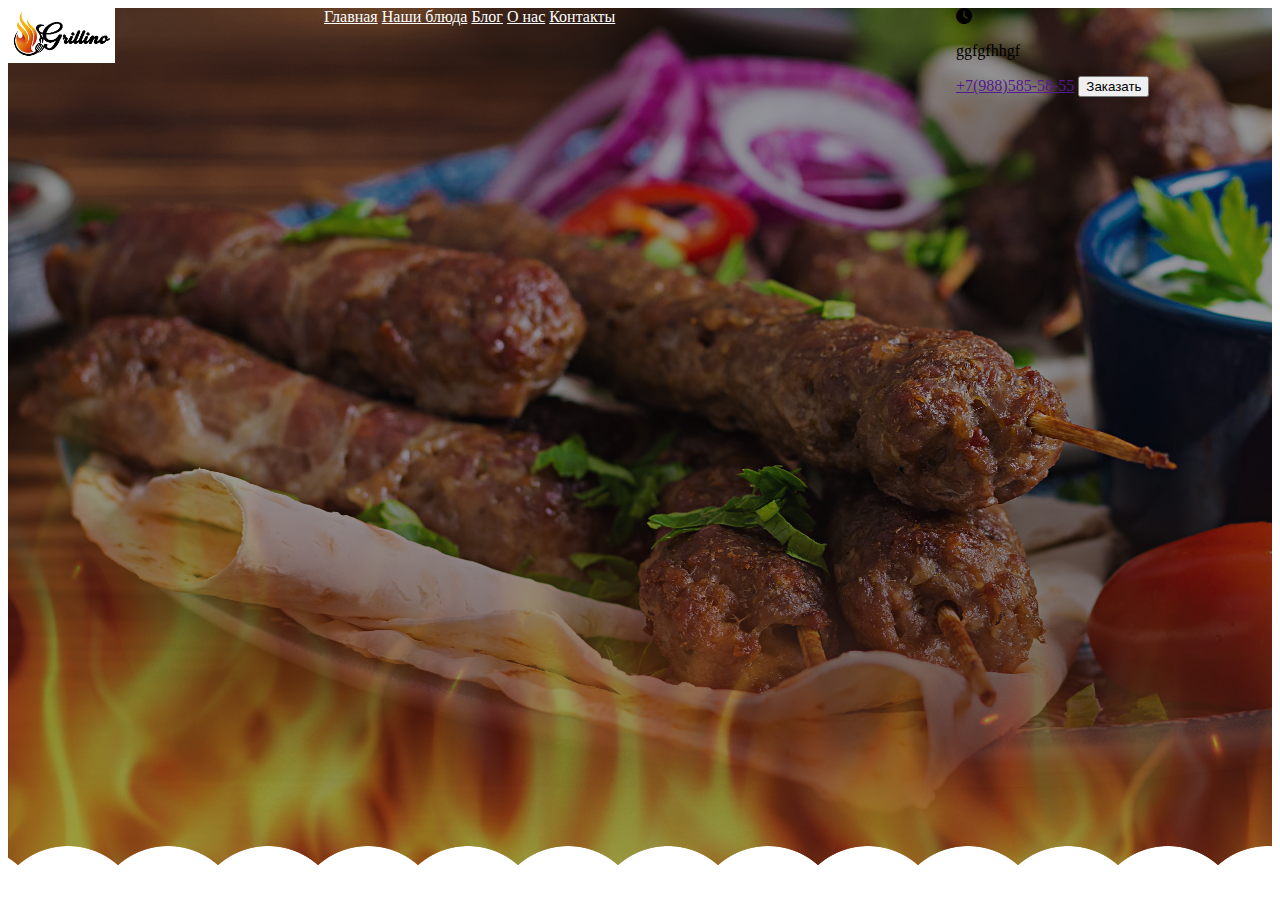
==== index.html @ a1b2a33f "nav menu, get bootstrap" ====
<!DOCTYPE html>
<html lang="ru">
<head>
    <meta charset="UTF-8">
    <meta name="viewport" content="width=device-width, initial-scale=1.0">
    <title>Главная страница сайта</title>
    <link href="bootstrap/css/bootstrap-grid.min.css" rel="stylesheet">
    <link rel="stylesheet" href="css/main.css">
    <link rel="stylesheet" href="fontawesome/css/fontawesome.min.css">
    <link rel="stylesheet" href="fontawesome/css/brands.css">
    <link rel="stylesheet" href="fontawesome/css/solid.css">
</head>
<body>
    <section class="big-banner">
        <div class="col-3 logo">
            <img src="img/logo.png" alt="Логотип">
        </div>
        <nav class="col-6 main-navigation">
            <a class="link-main-page" href="">Главная</a>
            <a href="">Наши блюда</a>
            <a href="">Блог</a>
            <a href="">О нас</a>
            <a href="">Контакты</a>
        </nav>
        <div class="col-3">
            <i class="fa-regular fa-clock"></i>
            <p>ggfgfhhgf</p>
            <a href="">+7(988)585-58-55</a>
            <button>Заказать</button>
        </div>
    </section>
</body>
</html>
---- css/main.css ----
.logo img{
    max-height: 55px;
}
.big-banner{
    min-height: 858px;
    display: flex;
    background-image: url('../img/big-banner-1.png');
}
.main-navigation a{
    color: #fff;
}
---- fontawesome/css/brands.css ----
/*!
 * Font Awesome Free 6.6.0 by @fontawesome - https://fontawesome.com
 * License - https://fontawesome.com/license/free (Icons: CC BY 4.0, Fonts: SIL OFL 1.1, Code: MIT License)
 * Copyright 2024 Fonticons, Inc.
 */
:root, :host {
  --fa-style-family-brands: 'Font Awesome 6 Brands';
  --fa-font-brands: normal 400 1em/1 'Font Awesome 6 Brands'; }

@font-face {
  font-family: 'Font Awesome 6 Brands';
  font-style: normal;
  font-weight: 400;
  font-display: block;
  src: url("../webfonts/fa-brands-400.woff2") format("woff2"), url("../webfonts/fa-brands-400.ttf") format("truetype"); }

.fab,
.fa-brands {
  font-weight: 400; }

.fa-monero:before {
  content: "\f3d0"; }

.fa-hooli:before {
  content: "\f427"; }

.fa-yelp:before {
  content: "\f1e9"; }

.fa-cc-visa:before {
  content: "\f1f0"; }

.fa-lastfm:before {
  content: "\f202"; }

.fa-shopware:before {
  content: "\f5b5"; }

.fa-creative-commons-nc:before {
  content: "\f4e8"; }

.fa-aws:before {
  content: "\f375"; }

.fa-redhat:before {
  content: "\f7bc"; }

.fa-yoast:before {
  content: "\f2b1"; }

.fa-cloudflare:before {
  content: "\e07d"; }

.fa-ups:before {
  content: "\f7e0"; }

.fa-pixiv:before {
  content: "\e640"; }

.fa-wpexplorer:before {
  content: "\f2de"; }

.fa-dyalog:before {
  content: "\f399"; }

.fa-bity:before {
  content: "\f37a"; }

.fa-stackpath:before {
  content: "\f842"; }

.fa-buysellads:before {
  content: "\f20d"; }

.fa-first-order:before {
  content: "\f2b0"; }

.fa-modx:before {
  content: "\f285"; }

.fa-guilded:before {
  content: "\e07e"; }

.fa-vnv:before {
  content: "\f40b"; }

.fa-square-js:before {
  content: "\f3b9"; }

.fa-js-square:before {
  content: "\f3b9"; }

.fa-microsoft:before {
  content: "\f3ca"; }

.fa-qq:before {
  content: "\f1d6"; }

.fa-orcid:before {
  content: "\f8d2"; }

.fa-java:before {
  content: "\f4e4"; }

.fa-invision:before {
  content: "\f7b0"; }

.fa-creative-commons-pd-alt:before {
  content: "\f4ed"; }

.fa-centercode:before {
  content: "\f380"; }

.fa-glide-g:before {
  content: "\f2a6"; }

.fa-drupal:before {
  content: "\f1a9"; }

.fa-jxl:before {
  content: "\e67b"; }

.fa-dart-lang:before {
  content: "\e693"; }

.fa-hire-a-helper:before {
  content: "\f3b0"; }

.fa-creative-commons-by:before {
  content: "\f4e7"; }

.fa-unity:before {
  content: "\e049"; }

.fa-whmcs:before {
  content: "\f40d"; }

.fa-rocketchat:before {
  content: "\f3e8"; }

.fa-vk:before {
  content: "\f189"; }

.fa-untappd:before {
  content: "\f405"; }

.fa-mailchimp:before {
  content: "\f59e"; }

.fa-css3-alt:before {
  content: "\f38b"; }

.fa-square-reddit:before {
  content: "\f1a2"; }

.fa-reddit-square:before {
  content: "\f1a2"; }

.fa-vimeo-v:before {
  content: "\f27d"; }

.fa-contao:before {
  content: "\f26d"; }

.fa-square-font-awesome:before {
  content: "\e5ad"; }

.fa-deskpro:before {
  content: "\f38f"; }

.fa-brave:before {
  content: "\e63c"; }

.fa-sistrix:before {
  content: "\f3ee"; }

.fa-square-instagram:before {
  content: "\e055"; }

.fa-instagram-square:before {
  content: "\e055"; }

.fa-battle-net:before {
  content: "\f835"; }

.fa-the-red-yeti:before {
  content: "\f69d"; }

.fa-square-hacker-news:before {
  content: "\f3af"; }

.fa-hacker-news-square:before {
  content: "\f3af"; }

.fa-edge:before {
  content: "\f282"; }

.fa-threads:before {
  content: "\e618"; }

.fa-napster:before {
  content: "\f3d2"; }

.fa-square-snapchat:before {
  content: "\f2ad"; }

.fa-snapchat-square:before {
  content: "\f2ad"; }

.fa-google-plus-g:before {
  content: "\f0d5"; }

.fa-artstation:before {
  content: "\f77a"; }

.fa-markdown:before {
  content: "\f60f"; }

.fa-sourcetree:before {
  content: "\f7d3"; }

.fa-google-plus:before {
  content: "\f2b3"; }

.fa-diaspora:before {
  content: "\f791"; }

.fa-foursquare:before {
  content: "\f180"; }

.fa-stack-overflow:before {
  content: "\f16c"; }

.fa-github-alt:before {
  content: "\f113"; }

.fa-phoenix-squadron:before {
  content: "\f511"; }

.fa-pagelines:before {
  content: "\f18c"; }

.fa-algolia:before {
  content: "\f36c"; }

.fa-red-river:before {
  content: "\f3e3"; }

.fa-creative-commons-sa:before {
  content: "\f4ef"; }

.fa-safari:before {
  content: "\f267"; }

.fa-google:before {
  content: "\f1a0"; }

.fa-square-font-awesome-stroke:before {
  content: "\f35c"; }

.fa-font-awesome-alt:before {
  content: "\f35c"; }

.fa-atlassian:before {
  content: "\f77b"; }

.fa-linkedin-in:before {
  content: "\f0e1"; }

.fa-digital-ocean:before {
  content: "\f391"; }

.fa-nimblr:before {
  content: "\f5a8"; }

.fa-chromecast:before {
  content: "\f838"; }

.fa-evernote:before {
  content: "\f839"; }

.fa-hacker-news:before {
  content: "\f1d4"; }

.fa-creative-commons-sampling:before {
  content: "\f4f0"; }

.fa-adversal:before {
  content: "\f36a"; }

.fa-creative-commons:before {
  content: "\f25e"; }

.fa-watchman-monitoring:before {
  content: "\e087"; }

.fa-fonticons:before {
  content: "\f280"; }

.fa-weixin:before {
  content: "\f1d7"; }

.fa-shirtsinbulk:before {
  content: "\f214"; }

.fa-codepen:before {
  content: "\f1cb"; }

.fa-git-alt:before {
  content: "\f841"; }

.fa-lyft:before {
  content: "\f3c3"; }

.fa-rev:before {
  content: "\f5b2"; }

.fa-windows:before {
  content: "\f17a"; }

.fa-wizards-of-the-coast:before {
  content: "\f730"; }

.fa-square-viadeo:before {
  content: "\f2aa"; }

.fa-viadeo-square:before {
  content: "\f2aa"; }

.fa-meetup:before {
  content: "\f2e0"; }

.fa-centos:before {
  content: "\f789"; }

.fa-adn:before {
  content: "\f170"; }

.fa-cloudsmith:before {
  content: "\f384"; }

.fa-opensuse:before {
  content: "\e62b"; }

.fa-pied-piper-alt:before {
  content: "\f1a8"; }

.fa-square-dribbble:before {
  content: "\f397"; }

.fa-dribbble-square:before {
  content: "\f397"; }

.fa-codiepie:before {
  content: "\f284"; }

.fa-node:before {
  content: "\f419"; }

.fa-mix:before {
  content: "\f3cb"; }

.fa-steam:before {
  content: "\f1b6"; }

.fa-cc-apple-pay:before {
  content: "\f416"; }

.fa-scribd:before {
  content: "\f28a"; }

.fa-debian:before {
  content: "\e60b"; }

.fa-openid:before {
  content: "\f19b"; }

.fa-instalod:before {
  content: "\e081"; }

.fa-expeditedssl:before {
  content: "\f23e"; }

.fa-sellcast:before {
  content: "\f2da"; }

.fa-square-twitter:before {
  content: "\f081"; }

.fa-twitter-square:before {
  content: "\f081"; }

.fa-r-project:before {
  content: "\f4f7"; }

.fa-delicious:before {
  content: "\f1a5"; }

.fa-freebsd:before {
  content: "\f3a4"; }

.fa-vuejs:before {
  content: "\f41f"; }

.fa-accusoft:before {
  content: "\f369"; }

.fa-ioxhost:before {
  content: "\f208"; }

.fa-fonticons-fi:before {
  content: "\f3a2"; }

.fa-app-store:before {
  content: "\f36f"; }

.fa-cc-mastercard:before {
  content: "\f1f1"; }

.fa-itunes-note:before {
  content: "\f3b5"; }

.fa-golang:before {
  content: "\e40f"; }

.fa-kickstarter:before {
  content: "\f3bb"; }

.fa-square-kickstarter:before {
  content: "\f3bb"; }

.fa-grav:before {
  content: "\f2d6"; }

.fa-weibo:before {
  content: "\f18a"; }

.fa-uncharted:before {
  content: "\e084"; }

.fa-firstdraft:before {
  content: "\f3a1"; }

.fa-square-youtube:before {
  content: "\f431"; }

.fa-youtube-square:before {
  content: "\f431"; }

.fa-wikipedia-w:before {
  content: "\f266"; }

.fa-wpressr:before {
  content: "\f3e4"; }

.fa-rendact:before {
  content: "\f3e4"; }

.fa-angellist:before {
  content: "\f209"; }

.fa-galactic-republic:before {
  content: "\f50c"; }

.fa-nfc-directional:before {
  content: "\e530"; }

.fa-skype:before {
  content: "\f17e"; }

.fa-joget:before {
  content: "\f3b7"; }

.fa-fedora:before {
  content: "\f798"; }

.fa-stripe-s:before {
  content: "\f42a"; }

.fa-meta:before {
  content: "\e49b"; }

.fa-laravel:before {
  content: "\f3bd"; }

.fa-hotjar:before {
  content: "\f3b1"; }

.fa-bluetooth-b:before {
  content: "\f294"; }

.fa-square-letterboxd:before {
  content: "\e62e"; }

.fa-sticker-mule:before {
  content: "\f3f7"; }

.fa-creative-commons-zero:before {
  content: "\f4f3"; }

.fa-hips:before {
  content: "\f452"; }

.fa-behance:before {
  content: "\f1b4"; }

.fa-reddit:before {
  content: "\f1a1"; }

.fa-discord:before {
  content: "\f392"; }

.fa-chrome:before {
  content: "\f268"; }

.fa-app-store-ios:before {
  content: "\f370"; }

.fa-cc-discover:before {
  content: "\f1f2"; }

.fa-wpbeginner:before {
  content: "\f297"; }

.fa-confluence:before {
  content: "\f78d"; }

.fa-shoelace:before {
  content: "\e60c"; }

.fa-mdb:before {
  content: "\f8ca"; }

.fa-dochub:before {
  content: "\f394"; }

.fa-accessible-icon:before {
  content: "\f368"; }

.fa-ebay:before {
  content: "\f4f4"; }

.fa-amazon:before {
  content: "\f270"; }

.fa-unsplash:before {
  content: "\e07c"; }

.fa-yarn:before {
  content: "\f7e3"; }

.fa-square-steam:before {
  content: "\f1b7"; }

.fa-steam-square:before {
  content: "\f1b7"; }

.fa-500px:before {
  content: "\f26e"; }

.fa-square-vimeo:before {
  content: "\f194"; }

.fa-vimeo-square:before {
  content: "\f194"; }

.fa-asymmetrik:before {
  content: "\f372"; }

.fa-font-awesome:before {
  content: "\f2b4"; }

.fa-font-awesome-flag:before {
  content: "\f2b4"; }

.fa-font-awesome-logo-full:before {
  content: "\f2b4"; }

.fa-gratipay:before {
  content: "\f184"; }

.fa-apple:before {
  content: "\f179"; }

.fa-hive:before {
  content: "\e07f"; }

.fa-gitkraken:before {
  content: "\f3a6"; }

.fa-keybase:before {
  content: "\f4f5"; }

.fa-apple-pay:before {
  content: "\f415"; }

.fa-padlet:before {
  content: "\e4a0"; }

.fa-amazon-pay:before {
  content: "\f42c"; }

.fa-square-github:before {
  content: "\f092"; }

.fa-github-square:before {
  content: "\f092"; }

.fa-stumbleupon:before {
  content: "\f1a4"; }

.fa-fedex:before {
  content: "\f797"; }

.fa-phoenix-framework:before {
  content: "\f3dc"; }

.fa-shopify:before {
  content: "\e057"; }

.fa-neos:before {
  content: "\f612"; }

.fa-square-threads:before {
  content: "\e619"; }

.fa-hackerrank:before {
  content: "\f5f7"; }

.fa-researchgate:before {
  content: "\f4f8"; }

.fa-swift:before {
  content: "\f8e1"; }

.fa-angular:before {
  content: "\f420"; }

.fa-speakap:before {
  content: "\f3f3"; }

.fa-angrycreative:before {
  content: "\f36e"; }

.fa-y-combinator:before {
  content: "\f23b"; }

.fa-empire:before {
  content: "\f1d1"; }

.fa-envira:before {
  content: "\f299"; }

.fa-google-scholar:before {
  content: "\e63b"; }

.fa-square-gitlab:before {
  content: "\e5ae"; }

.fa-gitlab-square:before {
  content: "\e5ae"; }

.fa-studiovinari:before {
  content: "\f3f8"; }

.fa-pied-piper:before {
  content: "\f2ae"; }

.fa-wordpress:before {
  content: "\f19a"; }

.fa-product-hunt:before {
  content: "\f288"; }

.fa-firefox:before {
  content: "\f269"; }

.fa-linode:before {
  content: "\f2b8"; }

.fa-goodreads:before {
  content: "\f3a8"; }

.fa-square-odnoklassniki:before {
  content: "\f264"; }

.fa-odnoklassniki-square:before {
  content: "\f264"; }

.fa-jsfiddle:before {
  content: "\f1cc"; }

.fa-sith:before {
  content: "\f512"; }

.fa-themeisle:before {
  content: "\f2b2"; }

.fa-page4:before {
  content: "\f3d7"; }

.fa-hashnode:before {
  content: "\e499"; }

.fa-react:before {
  content: "\f41b"; }

.fa-cc-paypal:before {
  content: "\f1f4"; }

.fa-squarespace:before {
  content: "\f5be"; }

.fa-cc-stripe:before {
  content: "\f1f5"; }

.fa-creative-commons-share:before {
  content: "\f4f2"; }

.fa-bitcoin:before {
  content: "\f379"; }

.fa-keycdn:before {
  content: "\f3ba"; }

.fa-opera:before {
  content: "\f26a"; }

.fa-itch-io:before {
  content: "\f83a"; }

.fa-umbraco:before {
  content: "\f8e8"; }

.fa-galactic-senate:before {
  content: "\f50d"; }

.fa-ubuntu:before {
  content: "\f7df"; }

.fa-draft2digital:before {
  content: "\f396"; }

.fa-stripe:before {
  content: "\f429"; }

.fa-houzz:before {
  content: "\f27c"; }

.fa-gg:before {
  content: "\f260"; }

.fa-dhl:before {
  content: "\f790"; }

.fa-square-pinterest:before {
  content: "\f0d3"; }

.fa-pinterest-square:before {
  content: "\f0d3"; }

.fa-xing:before {
  content: "\f168"; }

.fa-blackberry:before {
  content: "\f37b"; }

.fa-creative-commons-pd:before {
  content: "\f4ec"; }

.fa-playstation:before {
  content: "\f3df"; }

.fa-quinscape:before {
  content: "\f459"; }

.fa-less:before {
  content: "\f41d"; }

.fa-blogger-b:before {
  content: "\f37d"; }

.fa-opencart:before {
  content: "\f23d"; }

.fa-vine:before {
  content: "\f1ca"; }

.fa-signal-messenger:before {
  content: "\e663"; }

.fa-paypal:before {
  content: "\f1ed"; }

.fa-gitlab:before {
  content: "\f296"; }

.fa-typo3:before {
  content: "\f42b"; }

.fa-reddit-alien:before {
  content: "\f281"; }

.fa-yahoo:before {
  content: "\f19e"; }

.fa-dailymotion:before {
  content: "\e052"; }

.fa-affiliatetheme:before {
  content: "\f36b"; }

.fa-pied-piper-pp:before {
  content: "\f1a7"; }

.fa-bootstrap:before {
  content: "\f836"; }

.fa-odnoklassniki:before {
  content: "\f263"; }

.fa-nfc-symbol:before {
  content: "\e531"; }

.fa-mintbit:before {
  content: "\e62f"; }

.fa-ethereum:before {
  content: "\f42e"; }

.fa-speaker-deck:before {
  content: "\f83c"; }

.fa-creative-commons-nc-eu:before {
  content: "\f4e9"; }

.fa-patreon:before {
  content: "\f3d9"; }

.fa-avianex:before {
  content: "\f374"; }

.fa-ello:before {
  content: "\f5f1"; }

.fa-gofore:before {
  content: "\f3a7"; }

.fa-bimobject:before {
  content: "\f378"; }

.fa-brave-reverse:before {
  content: "\e63d"; }

.fa-facebook-f:before {
  content: "\f39e"; }

.fa-square-google-plus:before {
  content: "\f0d4"; }

.fa-google-plus-square:before {
  content: "\f0d4"; }

.fa-web-awesome:before {
  content: "\e682"; }

.fa-mandalorian:before {
  content: "\f50f"; }

.fa-first-order-alt:before {
  content: "\f50a"; }

.fa-osi:before {
  content: "\f41a"; }

.fa-google-wallet:before {
  content: "\f1ee"; }

.fa-d-and-d-beyond:before {
  content: "\f6ca"; }

.fa-periscope:before {
  content: "\f3da"; }

.fa-fulcrum:before {
  content: "\f50b"; }

.fa-cloudscale:before {
  content: "\f383"; }

.fa-forumbee:before {
  content: "\f211"; }

.fa-mizuni:before {
  content: "\f3cc"; }

.fa-schlix:before {
  content: "\f3ea"; }

.fa-square-xing:before {
  content: "\f169"; }

.fa-xing-square:before {
  content: "\f169"; }

.fa-bandcamp:before {
  content: "\f2d5"; }

.fa-wpforms:before {
  content: "\f298"; }

.fa-cloudversify:before {
  content: "\f385"; }

.fa-usps:before {
  content: "\f7e1"; }

.fa-megaport:before {
  content: "\f5a3"; }

.fa-magento:before {
  content: "\f3c4"; }

.fa-spotify:before {
  content: "\f1bc"; }

.fa-optin-monster:before {
  content: "\f23c"; }

.fa-fly:before {
  content: "\f417"; }

.fa-aviato:before {
  content: "\f421"; }

.fa-itunes:before {
  content: "\f3b4"; }

.fa-cuttlefish:before {
  content: "\f38c"; }

.fa-blogger:before {
  content: "\f37c"; }

.fa-flickr:before {
  content: "\f16e"; }

.fa-viber:before {
  content: "\f409"; }

.fa-soundcloud:before {
  content: "\f1be"; }

.fa-digg:before {
  content: "\f1a6"; }

.fa-tencent-weibo:before {
  content: "\f1d5"; }

.fa-letterboxd:before {
  content: "\e62d"; }

.fa-symfony:before {
  content: "\f83d"; }

.fa-maxcdn:before {
  content: "\f136"; }

.fa-etsy:before {
  content: "\f2d7"; }

.fa-facebook-messenger:before {
  content: "\f39f"; }

.fa-audible:before {
  content: "\f373"; }

.fa-think-peaks:before {
  content: "\f731"; }

.fa-bilibili:before {
  content: "\e3d9"; }

.fa-erlang:before {
  content: "\f39d"; }

.fa-x-twitter:before {
  content: "\e61b"; }

.fa-cotton-bureau:before {
  content: "\f89e"; }

.fa-dashcube:before {
  content: "\f210"; }

.fa-42-group:before {
  content: "\e080"; }

.fa-innosoft:before {
  content: "\e080"; }

.fa-stack-exchange:before {
  content: "\f18d"; }

.fa-elementor:before {
  content: "\f430"; }

.fa-square-pied-piper:before {
  content: "\e01e"; }

.fa-pied-piper-square:before {
  content: "\e01e"; }

.fa-creative-commons-nd:before {
  content: "\f4eb"; }

.fa-palfed:before {
  content: "\f3d8"; }

.fa-superpowers:before {
  content: "\f2dd"; }

.fa-resolving:before {
  content: "\f3e7"; }

.fa-xbox:before {
  content: "\f412"; }

.fa-square-web-awesome-stroke:before {
  content: "\e684"; }

.fa-searchengin:before {
  content: "\f3eb"; }

.fa-tiktok:before {
  content: "\e07b"; }

.fa-square-facebook:before {
  content: "\f082"; }

.fa-facebook-square:before {
  content: "\f082"; }

.fa-renren:before {
  content: "\f18b"; }

.fa-linux:before {
  content: "\f17c"; }

.fa-glide:before {
  content: "\f2a5"; }

.fa-linkedin:before {
  content: "\f08c"; }

.fa-hubspot:before {
  content: "\f3b2"; }

.fa-deploydog:before {
  content: "\f38e"; }

.fa-twitch:before {
  content: "\f1e8"; }

.fa-flutter:before {
  content: "\e694"; }

.fa-ravelry:before {
  content: "\f2d9"; }

.fa-mixer:before {
  content: "\e056"; }

.fa-square-lastfm:before {
  content: "\f203"; }

.fa-lastfm-square:before {
  content: "\f203"; }

.fa-vimeo:before {
  content: "\f40a"; }

.fa-mendeley:before {
  content: "\f7b3"; }

.fa-uniregistry:before {
  content: "\f404"; }

.fa-figma:before {
  content: "\f799"; }

.fa-creative-commons-remix:before {
  content: "\f4ee"; }

.fa-cc-amazon-pay:before {
  content: "\f42d"; }

.fa-dropbox:before {
  content: "\f16b"; }

.fa-instagram:before {
  content: "\f16d"; }

.fa-cmplid:before {
  content: "\e360"; }

.fa-upwork:before {
  content: "\e641"; }

.fa-facebook:before {
  content: "\f09a"; }

.fa-gripfire:before {
  content: "\f3ac"; }

.fa-jedi-order:before {
  content: "\f50e"; }

.fa-uikit:before {
  content: "\f403"; }

.fa-fort-awesome-alt:before {
  content: "\f3a3"; }

.fa-phabricator:before {
  content: "\f3db"; }

.fa-ussunnah:before {
  content: "\f407"; }

.fa-earlybirds:before {
  content: "\f39a"; }

.fa-trade-federation:before {
  content: "\f513"; }

.fa-autoprefixer:before {
  content: "\f41c"; }

.fa-whatsapp:before {
  content: "\f232"; }

.fa-square-upwork:before {
  content: "\e67c"; }

.fa-slideshare:before {
  content: "\f1e7"; }

.fa-google-play:before {
  content: "\f3ab"; }

.fa-viadeo:before {
  content: "\f2a9"; }

.fa-line:before {
  content: "\f3c0"; }

.fa-google-drive:before {
  content: "\f3aa"; }

.fa-servicestack:before {
  content: "\f3ec"; }

.fa-simplybuilt:before {
  content: "\f215"; }

.fa-bitbucket:before {
  content: "\f171"; }

.fa-imdb:before {
  content: "\f2d8"; }

.fa-deezer:before {
  content: "\e077"; }

.fa-raspberry-pi:before {
  content: "\f7bb"; }

.fa-jira:before {
  content: "\f7b1"; }

.fa-docker:before {
  content: "\f395"; }

.fa-screenpal:before {
  content: "\e570"; }

.fa-bluetooth:before {
  content: "\f293"; }

.fa-gitter:before {
  content: "\f426"; }

.fa-d-and-d:before {
  content: "\f38d"; }

.fa-microblog:before {
  content: "\e01a"; }

.fa-cc-diners-club:before {
  content: "\f24c"; }

.fa-gg-circle:before {
  content: "\f261"; }

.fa-pied-piper-hat:before {
  content: "\f4e5"; }

.fa-kickstarter-k:before {
  content: "\f3bc"; }

.fa-yandex:before {
  content: "\f413"; }

.fa-readme:before {
  content: "\f4d5"; }

.fa-html5:before {
  content: "\f13b"; }

.fa-sellsy:before {
  content: "\f213"; }

.fa-square-web-awesome:before {
  content: "\e683"; }

.fa-sass:before {
  content: "\f41e"; }

.fa-wirsindhandwerk:before {
  content: "\e2d0"; }

.fa-wsh:before {
  content: "\e2d0"; }

.fa-buromobelexperte:before {
  content: "\f37f"; }

.fa-salesforce:before {
  content: "\f83b"; }

.fa-octopus-deploy:before {
  content: "\e082"; }

.fa-medapps:before {
  content: "\f3c6"; }

.fa-ns8:before {
  content: "\f3d5"; }

.fa-pinterest-p:before {
  content: "\f231"; }

.fa-apper:before {
  content: "\f371"; }

.fa-fort-awesome:before {
  content: "\f286"; }

.fa-waze:before {
  content: "\f83f"; }

.fa-bluesky:before {
  content: "\e671"; }

.fa-cc-jcb:before {
  content: "\f24b"; }

.fa-snapchat:before {
  content: "\f2ab"; }

.fa-snapchat-ghost:before {
  content: "\f2ab"; }

.fa-fantasy-flight-games:before {
  content: "\f6dc"; }

.fa-rust:before {
  content: "\e07a"; }

.fa-wix:before {
  content: "\f5cf"; }

.fa-square-behance:before {
  content: "\f1b5"; }

.fa-behance-square:before {
  content: "\f1b5"; }

.fa-supple:before {
  content: "\f3f9"; }

.fa-webflow:before {
  content: "\e65c"; }

.fa-rebel:before {
  content: "\f1d0"; }

.fa-css3:before {
  content: "\f13c"; }

.fa-staylinked:before {
  content: "\f3f5"; }

.fa-kaggle:before {
  content: "\f5fa"; }

.fa-space-awesome:before {
  content: "\e5ac"; }

.fa-deviantart:before {
  content: "\f1bd"; }

.fa-cpanel:before {
  content: "\f388"; }

.fa-goodreads-g:before {
  content: "\f3a9"; }

.fa-square-git:before {
  content: "\f1d2"; }

.fa-git-square:before {
  content: "\f1d2"; }

.fa-square-tumblr:before {
  content: "\f174"; }

.fa-tumblr-square:before {
  content: "\f174"; }

.fa-trello:before {
  content: "\f181"; }

.fa-creative-commons-nc-jp:before {
  content: "\f4ea"; }

.fa-get-pocket:before {
  content: "\f265"; }

.fa-perbyte:before {
  content: "\e083"; }

.fa-grunt:before {
  content: "\f3ad"; }

.fa-weebly:before {
  content: "\f5cc"; }

.fa-connectdevelop:before {
  content: "\f20e"; }

.fa-leanpub:before {
  content: "\f212"; }

.fa-black-tie:before {
  content: "\f27e"; }

.fa-themeco:before {
  content: "\f5c6"; }

.fa-python:before {
  content: "\f3e2"; }

.fa-android:before {
  content: "\f17b"; }

.fa-bots:before {
  content: "\e340"; }

.fa-free-code-camp:before {
  content: "\f2c5"; }

.fa-hornbill:before {
  content: "\f592"; }

.fa-js:before {
  content: "\f3b8"; }

.fa-ideal:before {
  content: "\e013"; }

.fa-git:before {
  content: "\f1d3"; }

.fa-dev:before {
  content: "\f6cc"; }

.fa-sketch:before {
  content: "\f7c6"; }

.fa-yandex-international:before {
  content: "\f414"; }

.fa-cc-amex:before {
  content: "\f1f3"; }

.fa-uber:before {
  content: "\f402"; }

.fa-github:before {
  content: "\f09b"; }

.fa-php:before {
  content: "\f457"; }

.fa-alipay:before {
  content: "\f642"; }

.fa-youtube:before {
  content: "\f167"; }

.fa-skyatlas:before {
  content: "\f216"; }

.fa-firefox-browser:before {
  content: "\e007"; }

.fa-replyd:before {
  content: "\f3e6"; }

.fa-suse:before {
  content: "\f7d6"; }

.fa-jenkins:before {
  content: "\f3b6"; }

.fa-twitter:before {
  content: "\f099"; }

.fa-rockrms:before {
  content: "\f3e9"; }

.fa-pinterest:before {
  content: "\f0d2"; }

.fa-buffer:before {
  content: "\f837"; }

.fa-npm:before {
  content: "\f3d4"; }

.fa-yammer:before {
  content: "\f840"; }

.fa-btc:before {
  content: "\f15a"; }

.fa-dribbble:before {
  content: "\f17d"; }

.fa-stumbleupon-circle:before {
  content: "\f1a3"; }

.fa-internet-explorer:before {
  content: "\f26b"; }

.fa-stubber:before {
  content: "\e5c7"; }

.fa-telegram:before {
  content: "\f2c6"; }

.fa-telegram-plane:before {
  content: "\f2c6"; }

.fa-old-republic:before {
  content: "\f510"; }

.fa-odysee:before {
  content: "\e5c6"; }

.fa-square-whatsapp:before {
  content: "\f40c"; }

.fa-whatsapp-square:before {
  content: "\f40c"; }

.fa-node-js:before {
  content: "\f3d3"; }

.fa-edge-legacy:before {
  content: "\e078"; }

.fa-slack:before {
  content: "\f198"; }

.fa-slack-hash:before {
  content: "\f198"; }

.fa-medrt:before {
  content: "\f3c8"; }

.fa-usb:before {
  content: "\f287"; }

.fa-tumblr:before {
  content: "\f173"; }

.fa-vaadin:before {
  content: "\f408"; }

.fa-quora:before {
  content: "\f2c4"; }

.fa-square-x-twitter:before {
  content: "\e61a"; }

.fa-reacteurope:before {
  content: "\f75d"; }

.fa-medium:before {
  content: "\f23a"; }

.fa-medium-m:before {
  content: "\f23a"; }

.fa-amilia:before {
  content: "\f36d"; }

.fa-mixcloud:before {
  content: "\f289"; }

.fa-flipboard:before {
  content: "\f44d"; }

.fa-viacoin:before {
  content: "\f237"; }

.fa-critical-role:before {
  content: "\f6c9"; }

.fa-sitrox:before {
  content: "\e44a"; }

.fa-discourse:before {
  content: "\f393"; }

.fa-joomla:before {
  content: "\f1aa"; }

.fa-mastodon:before {
  content: "\f4f6"; }

.fa-airbnb:before {
  content: "\f834"; }

.fa-wolf-pack-battalion:before {
  content: "\f514"; }

.fa-buy-n-large:before {
  content: "\f8a6"; }

.fa-gulp:before {
  content: "\f3ae"; }

.fa-creative-commons-sampling-plus:before {
  content: "\f4f1"; }

.fa-strava:before {
  content: "\f428"; }

.fa-ember:before {
  content: "\f423"; }

.fa-canadian-maple-leaf:before {
  content: "\f785"; }

.fa-teamspeak:before {
  content: "\f4f9"; }

.fa-pushed:before {
  content: "\f3e1"; }

.fa-wordpress-simple:before {
  content: "\f411"; }

.fa-nutritionix:before {
  content: "\f3d6"; }

.fa-wodu:before {
  content: "\e088"; }

.fa-google-pay:before {
  content: "\e079"; }

.fa-intercom:before {
  content: "\f7af"; }

.fa-zhihu:before {
  content: "\f63f"; }

.fa-korvue:before {
  content: "\f42f"; }

.fa-pix:before {
  content: "\e43a"; }

.fa-steam-symbol:before {
  content: "\f3f6"; }
---- fontawesome/css/solid.css ----
/*!
 * Font Awesome Free 6.6.0 by @fontawesome - https://fontawesome.com
 * License - https://fontawesome.com/license/free (Icons: CC BY 4.0, Fonts: SIL OFL 1.1, Code: MIT License)
 * Copyright 2024 Fonticons, Inc.
 */
:root, :host {
  --fa-style-family-classic: 'Font Awesome 6 Free';
  --fa-font-solid: normal 900 1em/1 'Font Awesome 6 Free'; }

@font-face {
  font-family: 'Font Awesome 6 Free';
  font-style: normal;
  font-weight: 900;
  font-display: block;
  src: url("../webfonts/fa-solid-900.woff2") format("woff2"), url("../webfonts/fa-solid-900.ttf") format("truetype"); }

.fas,
.fa-solid {
  font-weight: 900; }
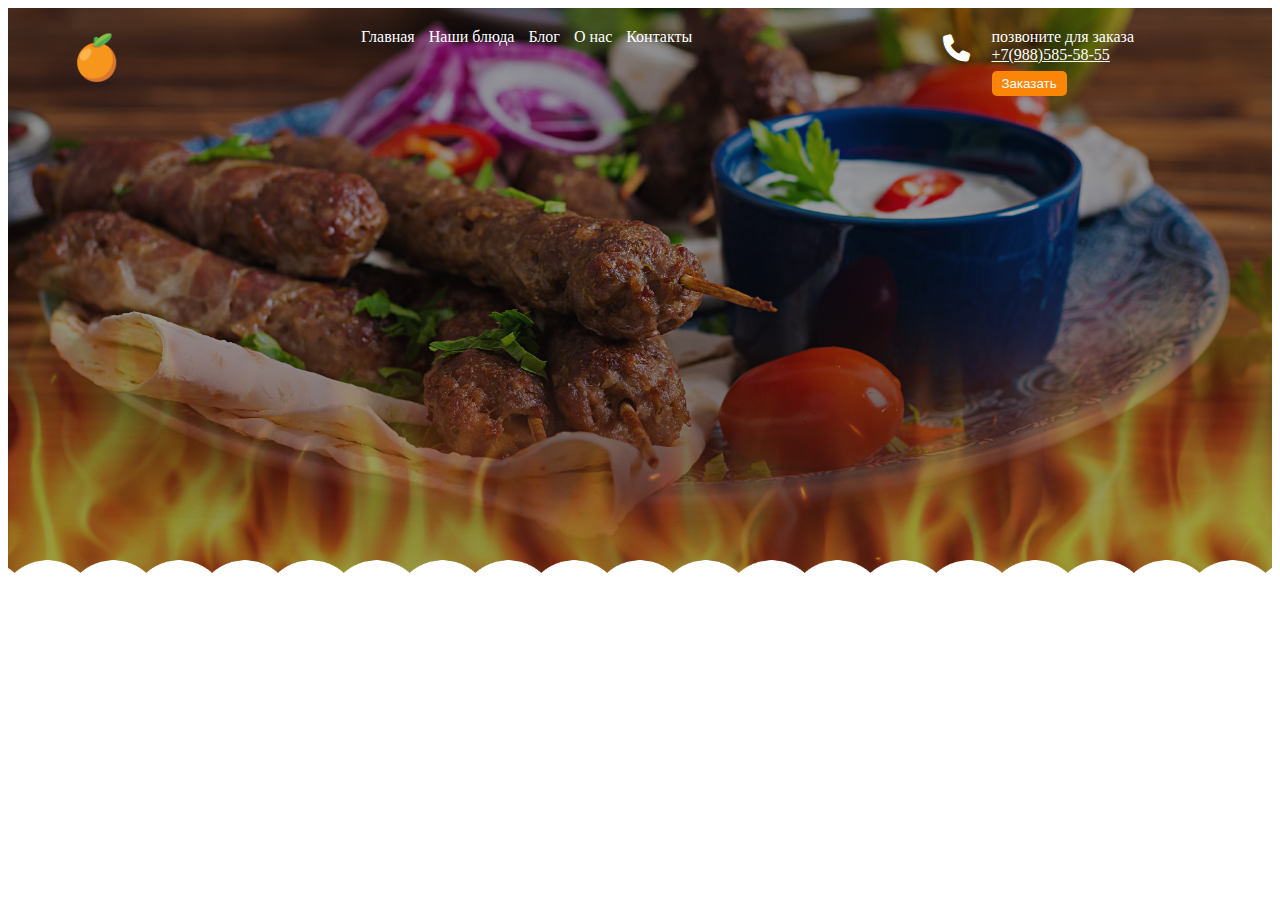
==== commit d8c3f4f5: "header done" ====
--- a/index.html
+++ b/index.html
@@ -12,22 +12,31 @@
 </head>
 <body>
     <section class="big-banner">
-        <div class="col-3 logo">
-            <img src="img/logo.png" alt="Логотип">
-        </div>
-        <nav class="col-6 main-navigation">
-            <a class="link-main-page" href="">Главная</a>
-            <a href="">Наши блюда</a>
-            <a href="">Блог</a>
-            <a href="">О нас</a>
-            <a href="">Контакты</a>
-        </nav>
-        <div class="col-3">
-            <i class="fa-regular fa-clock"></i>
-            <p>ggfgfhhgf</p>
-            <a href="">+7(988)585-58-55</a>
-            <button>Заказать</button>
-        </div>
+        <header class="container">
+            <div class="row">
+                <div class="col-3 logo">
+                    <img src="img/logo.png" alt="Логотип">
+                </div>
+                <nav class="col-6 main-navigation">
+                    <a class="link-main-page" href="">Главная</a>
+                    <a href="">Наши блюда</a>
+                    <a href="">Блог</a>
+                    <a href="">О нас</a>
+                    <a href="">Контакты</a>
+                </nav>
+                <div class="col-3">
+                    <div class="row">
+                        <div class="col-2">
+                            <i class="fa-solid fa-phone"></i>
+                        </div>
+                        <div class="col-10 phone-text">                        <p>позвоните для заказа</p>
+                            <a href="#"> +7(988)585-58-55</a>
+                            <p><button>Заказать</button></p>
+                        </div>
+                    </div>
+                </div>
+            </div>
+        </header>
     </section>
 </body>
 </html>--- a/css/main.css
+++ b/css/main.css
@@ -3,9 +3,45 @@
 }
 .big-banner{
     min-height: 858px;
-    display: flex;
-    background-image: url('../img/big-banner-1.png');
+    /* display: flex; */
+    background: url('../img/big-banner-1.png') no-repeat;
+    background-size: contain;
 }
 .main-navigation a{
     color: #fff;
+    padding-right: 10px;
+    text-decoration: none;
+}
+.main-navigation a:hover{
+    color: #fa8507;
+    transition: 1s;
+}
+header{
+    padding-top: 20px;
+    padding-bottom: 20px;
+}
+.phone-text{
+    a:hover{color: #fa8507;}
+    button:hover{
+        color: #fa8507;
+        background-color: #fff;
+        transition: 1s;
+        cursor: pointer;
+    }
+    a{color: #fff;}
+    p{margin: 0;}
+    button{
+        margin-top: 7px ;
+        color: #fff;
+        background-color: #fa8507;
+        border-radius: 5px;
+        padding: 5px 10px;
+        border: none;
+    }
+    color: #fff;
+}
+.fa-phone{
+    color: #fff;
+    font-size: 27px;
+    padding-top: 7px;
 }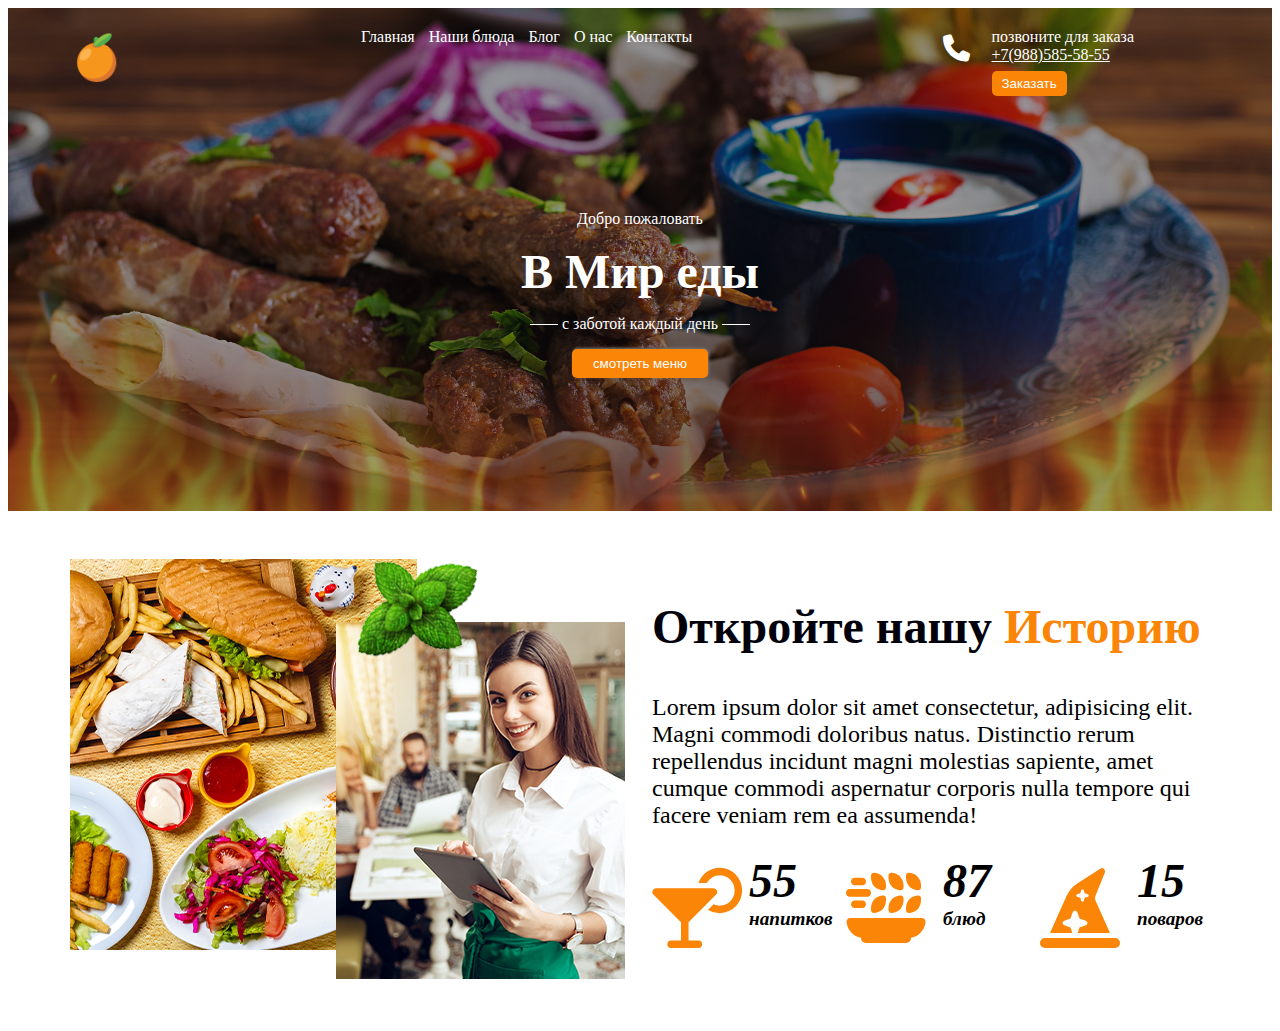
==== commit 983b53dd: "1 and 2 section done" ====
--- a/index.html
+++ b/index.html
@@ -36,7 +36,54 @@
                     </div>
                 </div>
             </div>
+            <div class="text-header-banner" >
+                <p>Добро пожаловать</p>
+                <h2>В Мир еды</h2>
+                <p><span>       </span> с заботой каждый день <span>       </span></p>
+                <button>смотреть меню</button>
+            </div>
         </header>
+    </section>
+    <section class="our-story">
+        <div class="container">
+            <div class="row">
+                <div class="col-6" >
+                    <img src="img/about-bg-our-story.png" alt="">
+                </div>
+                <div class="col-6 block-our-story" >
+                    <h2>Откройте нашу <span>Историю</span></h2>
+                    <p class="main-text-p">Lorem ipsum dolor sit amet consectetur, adipisicing elit. Magni commodi doloribus natus. Distinctio rerum repellendus incidunt magni molestias sapiente, amet cumque commodi aspernatur corporis nulla tempore qui facere veniam rem ea assumenda!</p>
+                    <div class="row">
+                        <div class="col-4" ><div class="row" >
+                            <div class="col-6" >
+                                <i class="fa-solid fa-martini-glass-citrus"></i>
+                            </div>
+                            <div class="col-6 number">
+                                <h5>55</h5>
+                                <p>напитков</p>
+                            </div>
+                            </div>
+                        </div>
+                        <div class="col-4" ><div class="row" >
+                            <div class="col-6" ><i class="fa-solid fa-plate-wheat"></i></div>
+                            <div class="col-6 number">
+                                <h5>87</h5>
+                                <p>блюд</p>
+                            </div>
+                        </div>
+                        </div>
+                        <div class="col-4" ><div class="row" >
+                            <div class="col-6" ><i class="fa-solid fa-hat-wizard"></i></div>
+                            <div class="col-6 number">
+                                <h5>15</h5>
+                                <p>поваров</p>
+                            </div>
+                            </div>
+                        </div>
+                    </div>
+                </div>
+            </div>
+        </div>
     </section>
 </body>
 </html>--- a/css/main.css
+++ b/css/main.css
@@ -2,10 +2,10 @@
     max-height: 55px;
 }
 .big-banner{
-    min-height: 858px;
+    min-height: 503px;
     /* display: flex; */
     background: url('../img/big-banner-1.png') no-repeat;
-    background-size: contain;
+    background-size: cover;
 }
 .main-navigation a{
     color: #fff;
@@ -44,4 +44,75 @@
     color: #fff;
     font-size: 27px;
     padding-top: 7px;
+}
+.text-header-banner{
+    text-align: center;
+    color: #fff;
+    margin-top: 10%;
+}
+.text-header-banner h2{
+    font-size: 3rem;
+    margin-bottom: 0;
+    margin-top: 0;
+}
+.text-header-banner p:first-child{
+    font-family: cursive;
+}
+.text-header-banner span{
+    white-space: pre;
+    text-decoration: line-through;
+}
+.text-header-banner button{
+    color: #fff;
+    background-color: #fa8507;
+    padding: 7px 21px;
+    border-radius: 5px;
+    border: none;
+    box-shadow: #777 1px -1px 3px;
+}
+.text-header-banner button:hover{
+        color: #fa8507;
+        background-color: #fff;
+        transition: 1s;
+        cursor: pointer;
+}
+.our-story{
+    margin-top: 3rem;
+    margin-bottom: 3rem;
+}
+.block-our-story i{
+    font-size: 5rem;
+    color: #fa8507;
+    padding-top: 15px;
+
+}
+.our-story h2{
+    color: #00010a;
+    font-family: cursive;
+    font-size: 3rem;
+}
+.block-our-story h2 span{
+    color: #fa8507;
+}
+.block-our-story .main-text-p{
+    font-size: 1.5rem;
+}
+.block-our-story h5{
+    font-size: 3rem;
+    font-style: italic;
+    font-family: cursive;
+    margin: 0;
+}
+.block-our-story .col-9 p{
+    margin: 0;
+    font-size: 1.5rem;
+}
+.block-our-story .col-3 {
+    align-items: center;
+}
+.block-our-story .number p{
+    font-size: 1.2rem;
+    font-style: italic;
+    font-weight: 600;
+    margin-top: 0;
 }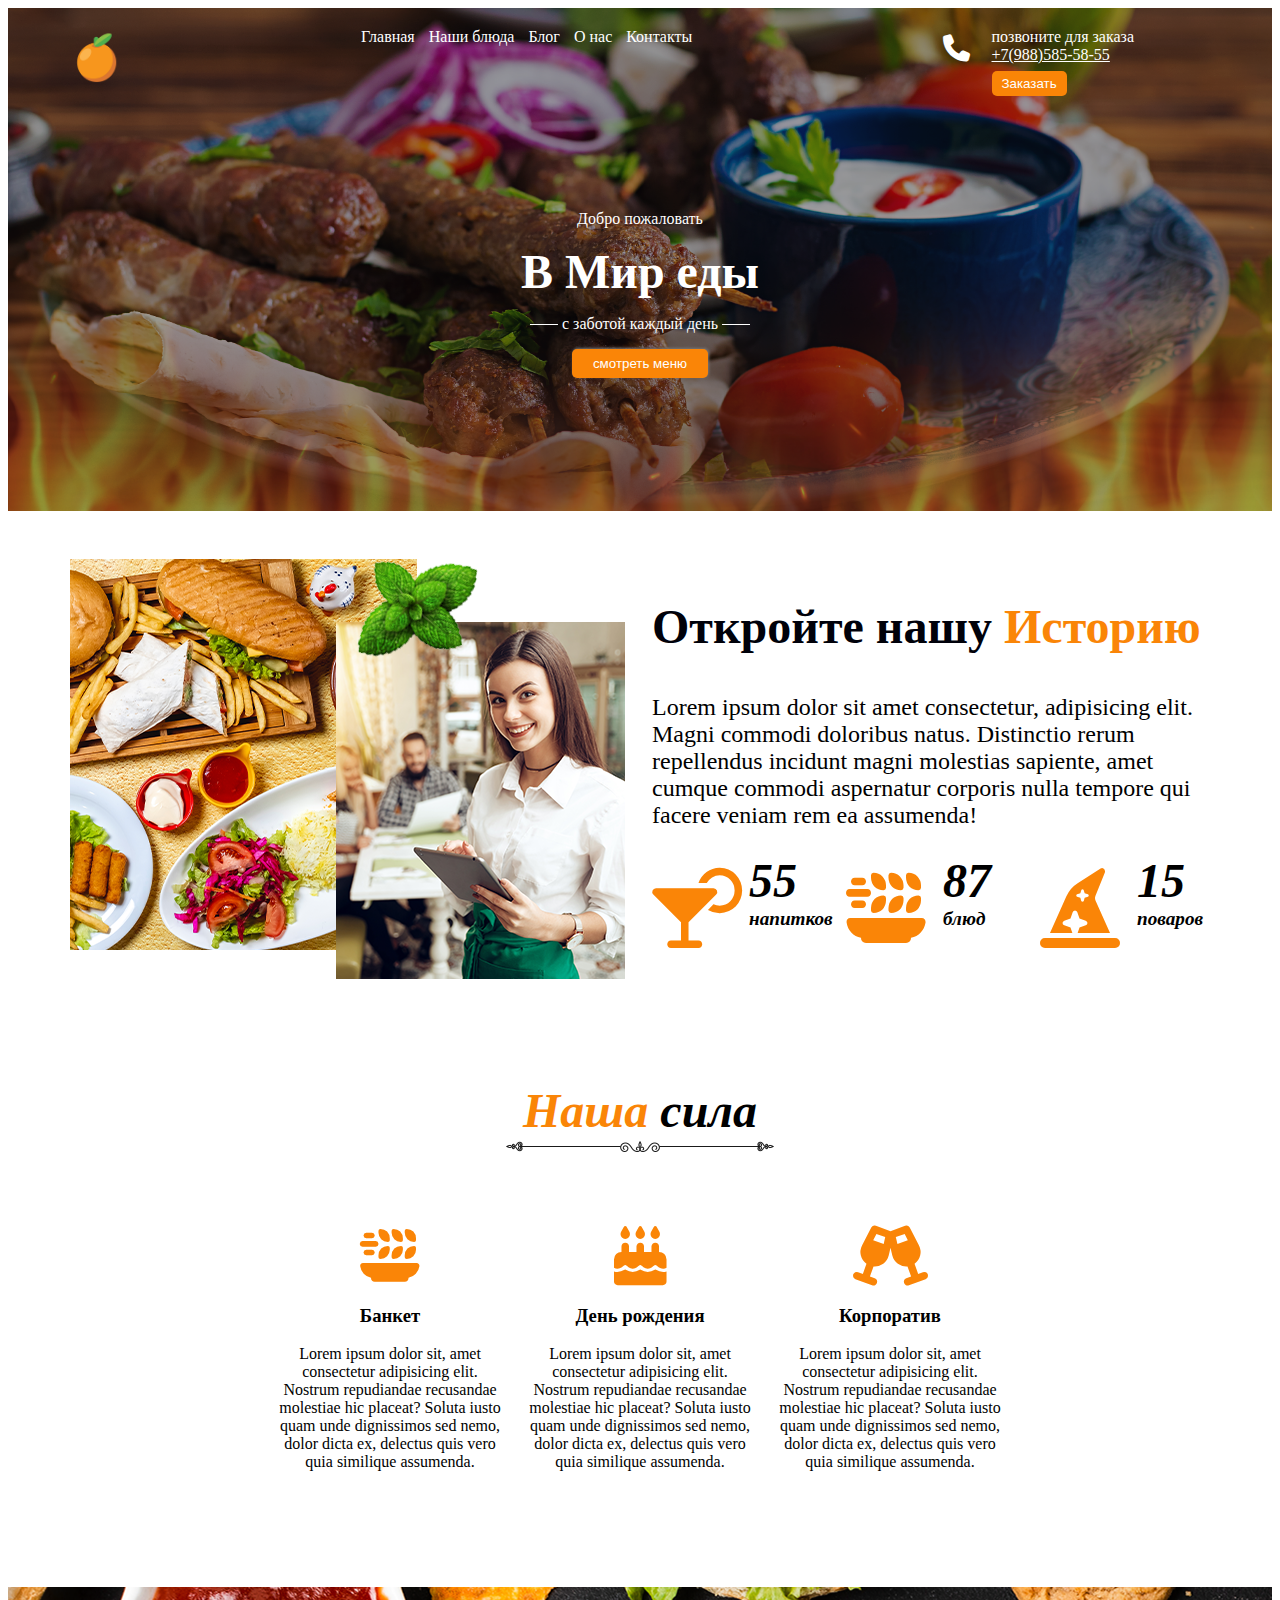
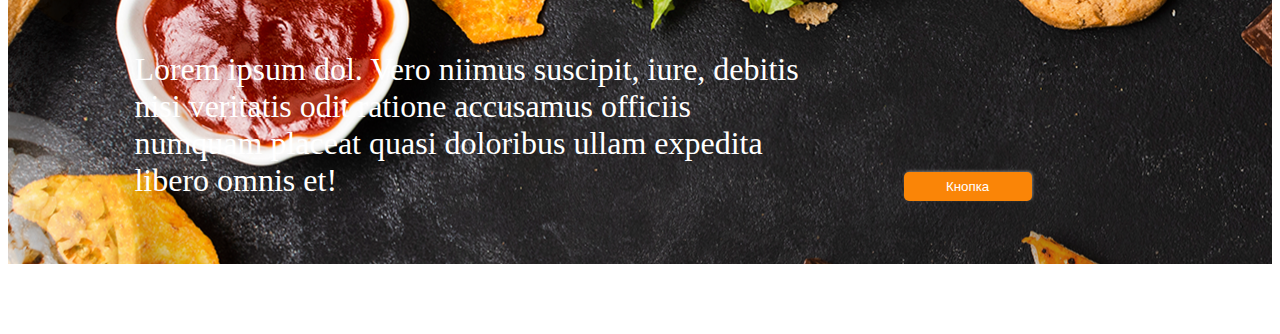
==== commit 751da2c3: "business lunch -  Done" ====
--- a/index.html
+++ b/index.html
@@ -85,5 +85,40 @@
             </div>
         </div>
     </section>
+    <section class="our-strength">
+        <div class="container">
+            <div class="header-our-strange" >
+            <h2><span>Наша</span> сила</h2>
+            <img src="img/sec-title-1.png" alt="Кованая металлическая деталь">
+            </div>
+            <div class="row block-items">
+                <div class="col-3 item" >
+                    <div><i class="fa-solid fa-plate-wheat"></i></div>
+                    <h3>Банкет</h3>
+                    <p>Lorem ipsum dolor sit, amet consectetur adipisicing elit. Nostrum repudiandae recusandae molestiae hic placeat? Soluta iusto quam unde dignissimos sed nemo, dolor dicta ex, delectus quis vero quia similique assumenda.
+                        
+                    </p>
+                </div>
+                <div class="col-3 item" >
+                    <div><i class="fa-solid fa-cake-candles"></i></div>
+                    <h3>День рождения</h3>
+                    <p>Lorem ipsum dolor sit, amet consectetur adipisicing elit. Nostrum repudiandae recusandae molestiae hic placeat? Soluta iusto quam unde dignissimos sed nemo, dolor dicta ex, delectus quis vero quia similique assumenda.
+                       
+                    </p>
+                </div>
+                <div class="col-3 item" >
+                    <div><i class="fa-solid fa-champagne-glasses"></i></div>
+                    <h3>Корпоратив</h3>
+                    <p>Lorem ipsum dolor sit, amet consectetur adipisicing elit. Nostrum repudiandae recusandae molestiae hic placeat? Soluta iusto quam unde dignissimos sed nemo, dolor dicta ex, delectus quis vero quia similique assumenda.</p>
+                </div>
+            </div>
+        </div>
+    </section>
+    <section class="business-lunch" >
+        <div class="my-conainer">
+            <div class="my-text" >Lorem ipsum dol. Vero niimus suscipit, iure, debitis nisi veritatis odit ratione accusamus officiis numquam placeat quasi doloribus ullam expedita libero omnis et!</div>
+            <div class="my-button"><button>Кнопка</button></div>
+        </div>
+    </section>
 </body>
 </html>--- a/css/main.css
+++ b/css/main.css
@@ -115,4 +115,66 @@
     font-style: italic;
     font-weight: 600;
     margin-top: 0;
+}
+.our-strength{
+    margin: 100px 0;
+}
+.our-strength .header-our-strange{
+    text-align: center;
+}
+.our-strength .header-our-strange h2{
+    text-align: center;
+    font-size: 3rem;
+    font-style: italic;
+    font-family: cursive;
+    margin-bottom: 0;
+}
+.our-strength h2 span{
+    color: #fa8507;
+}
+.our-strength .block-items{
+    margin: 70px;
+    justify-content: center;
+}
+.our-strength .block-items .item{
+    text-align: center;
+}
+.our-strength .block-items .item i{
+    font-size: 60px;
+    color: #fa8507;
+}
+.our-strength .block-items .item h3{
+    font-family: cursive;
+}
+.business-lunch{
+    background: url('../img/biznes-lanch.png');
+    margin: 70px 0;
+}
+.my-conainer{
+    width: 80%;
+    margin-left: auto;
+    margin-right: auto;
+    padding: 5% 0 5% 0;
+}
+.my-text{
+    font-size: 2rem;
+    color: #fff;
+    width: 68%;
+    display: inline-block;
+}
+.my-button{
+    display: inline-block;
+    text-align: center;
+    vertical-align: baseline;
+    width: 28%;
+}
+.my-button button{
+    width: 8rem;
+    color: #fff;
+    background-color: #fa8507;
+    padding: 7px 21px;
+    border-radius: 5px;
+    border: none;
+    box-shadow: #777 1px -1px 3px;
+    /* float: right; */
 }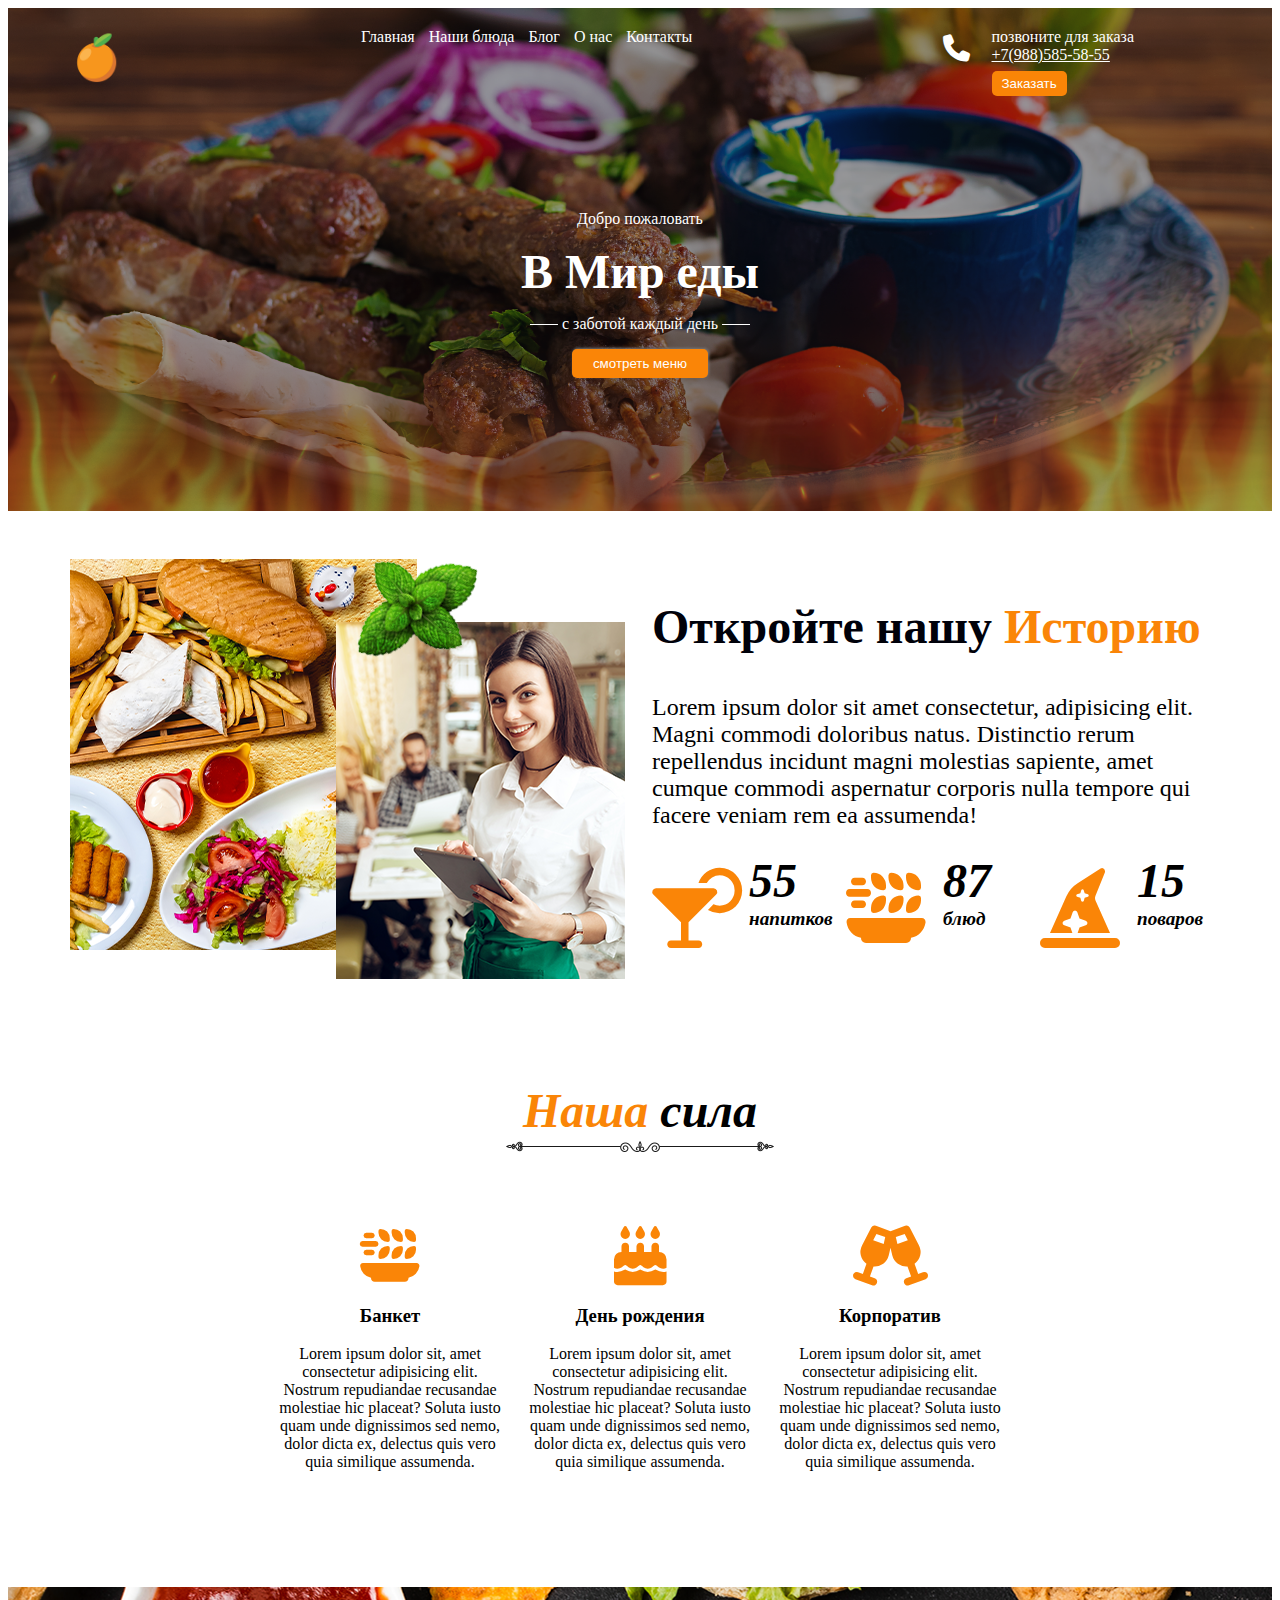
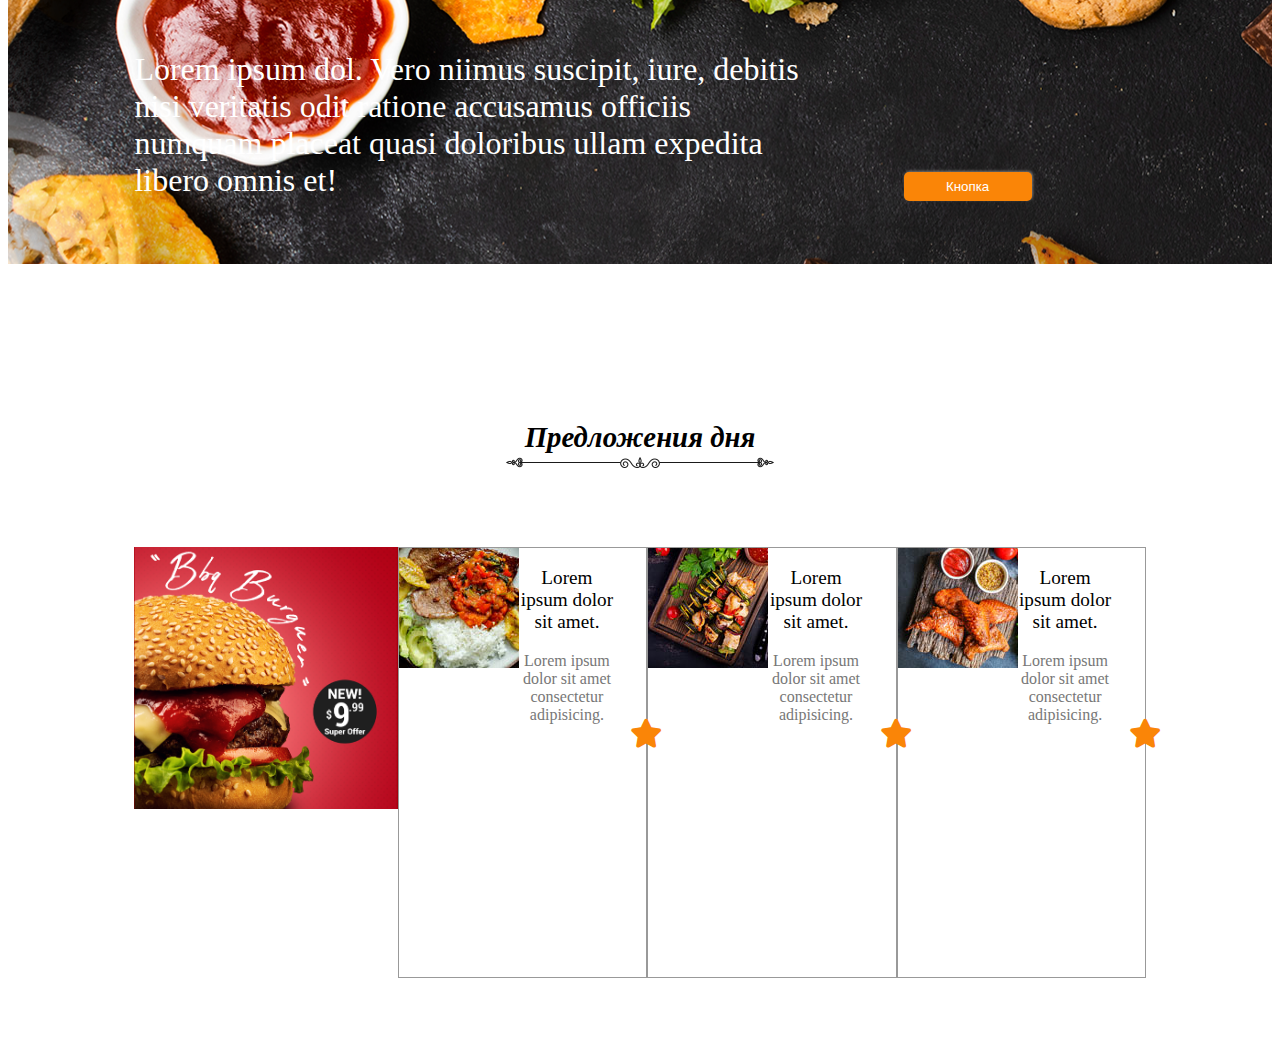
==== commit 22cabf4e: "section daily-offer" ====
--- a/index.html
+++ b/index.html
@@ -120,5 +120,63 @@
             <div class="my-button"><button>Кнопка</button></div>
         </div>
     </section>
+    <!-- <section class="our-menu" >
+        <div class="header" >
+            <h2>Наше меню</h2>
+            <img src="img/sec-title-1.png" alt="">
+        </div>
+        <div class="icon-block"><i class="fa-solid fa-pizza-slice"></i><i class="fa-solid fa-fish-fins"></i><i class="fa-solid fa-burger"></i><i class="fa-solid fa-mug-saucer"></i><i class="fa-solid fa-cake-candles"></i></div>
+        <div class="item-block"></div>
+    </section>
+    <div class="position">
+        <div class="sub_position">
+            <span>Lorem ipsum dolor sit amet consectetur adipisicing elit.</span>
+        </div>
+    </div> -->
+    <section class="daily-offer">
+        <div class="my-conainer">
+            <div class="header" >
+                <h2>Предложения дня</h2>
+                <img src="img/sec-title-1.png" alt="">
+            </div>
+            <div class="flex-box">
+                <div class="img-bunner">
+                    <!-- <img src="img/daily-offer-img.png" alt=""> -->
+                </div>
+                <div class="item-block">
+                    <div class="item">
+                        <div class="img-item">
+                            <img src="img/food-menu-img-1-1.jpg" alt="">
+                        </div>
+                        <div class="item-text">
+                            <p>Lorem ipsum dolor sit amet.</p>
+                            <p>Lorem ipsum dolor sit amet consectetur adipisicing.</p>
+                        </div>
+                        <div class="item-icon"><i class="fa-solid fa-star"></i></div>
+                    </div>
+                    <div class="item">
+                        <div class="img-item">
+                            <img src="img/food-menu-img-1-2.jpg" alt="">
+                        </div>
+                        <div class="item-text">
+                            <p>Lorem ipsum dolor sit amet.</p>
+                            <p>Lorem ipsum dolor sit amet consectetur adipisicing.</p>
+                        </div>
+                        <div class="item-icon"><i class="fa-solid fa-star"></i></div>
+                    </div>
+                    <div class="item">
+                        <div class="img-item">
+                            <img src="img/food-menu-img-1-3.jpg" alt="">
+                        </div>
+                        <div class="item-text">
+                            <p>Lorem ipsum dolor sit amet.</p>
+                            <p>Lorem ipsum dolor sit amet consectetur adipisicing.</p>
+                        </div>
+                        <div class="item-icon"><i class="fa-solid fa-star"></i></div>
+                    </div>
+                </div>
+            </div>
+        </div>
+    </section>
 </body>
 </html>--- a/css/main.css
+++ b/css/main.css
@@ -177,4 +177,71 @@
     border: none;
     box-shadow: #777 1px -1px 3px;
     /* float: right; */
+}
+.my-button button:hover{
+    color: #fa8507;
+    background-color: #fff;
+    cursor: pointer;
+    transition: 0.8s;
+}
+.our-menu{
+
+}
+.our-menu .header{
+    text-align: center;
+}
+.our-menu .icon-block{
+    width: 50%;
+    border: #fff 2px solid;
+    display: flex;
+    justify-content: space-between;
+    margin-left: auto;
+    margin-right: auto;
+}
+.daily-offer .header{
+    margin-bottom: 75px;
+}
+.daily-offer .header h2{
+    text-align: center;
+    font-size: 1.8rem;
+    font-style: italic;
+    font-family: cursive;
+    margin-bottom: 0;
+}
+.daily-offer .my-conainer{
+    text-align: center;
+}
+.daily-offer .my-conainer .flex-box{
+    display: flex;
+    max-height: 550px;
+}
+.daily-offer .img-bunner, .daily-offer .item-block{
+
+}
+.daily-offer .my-conainer .item-block .item-text p:first-child{
+    font-size: 1.2rem;
+}
+.daily-offer .my-conainer .item-block .item-text p:last-child{
+    color: #777;
+}
+.daily-offer .my-conainer .item-block .item{
+    display: flex;
+    border: 1px #999 solid;
+}
+.daily-offer .img-bunner{
+    background-image: url(../img/daily-offer-img.png);
+    width: 516px;
+    height: 431px;
+    background-size: contain;
+    background-repeat: no-repeat;
+}
+.daily-offer .my-conainer .item-block{
+    display: flex;
+}
+.daily-offer .my-conainer .item-block .item-icon i{
+    color: #fa8507;
+    position: relative;
+    top: 40%;
+    right: -16px;
+    font-size: 1.8rem;
 }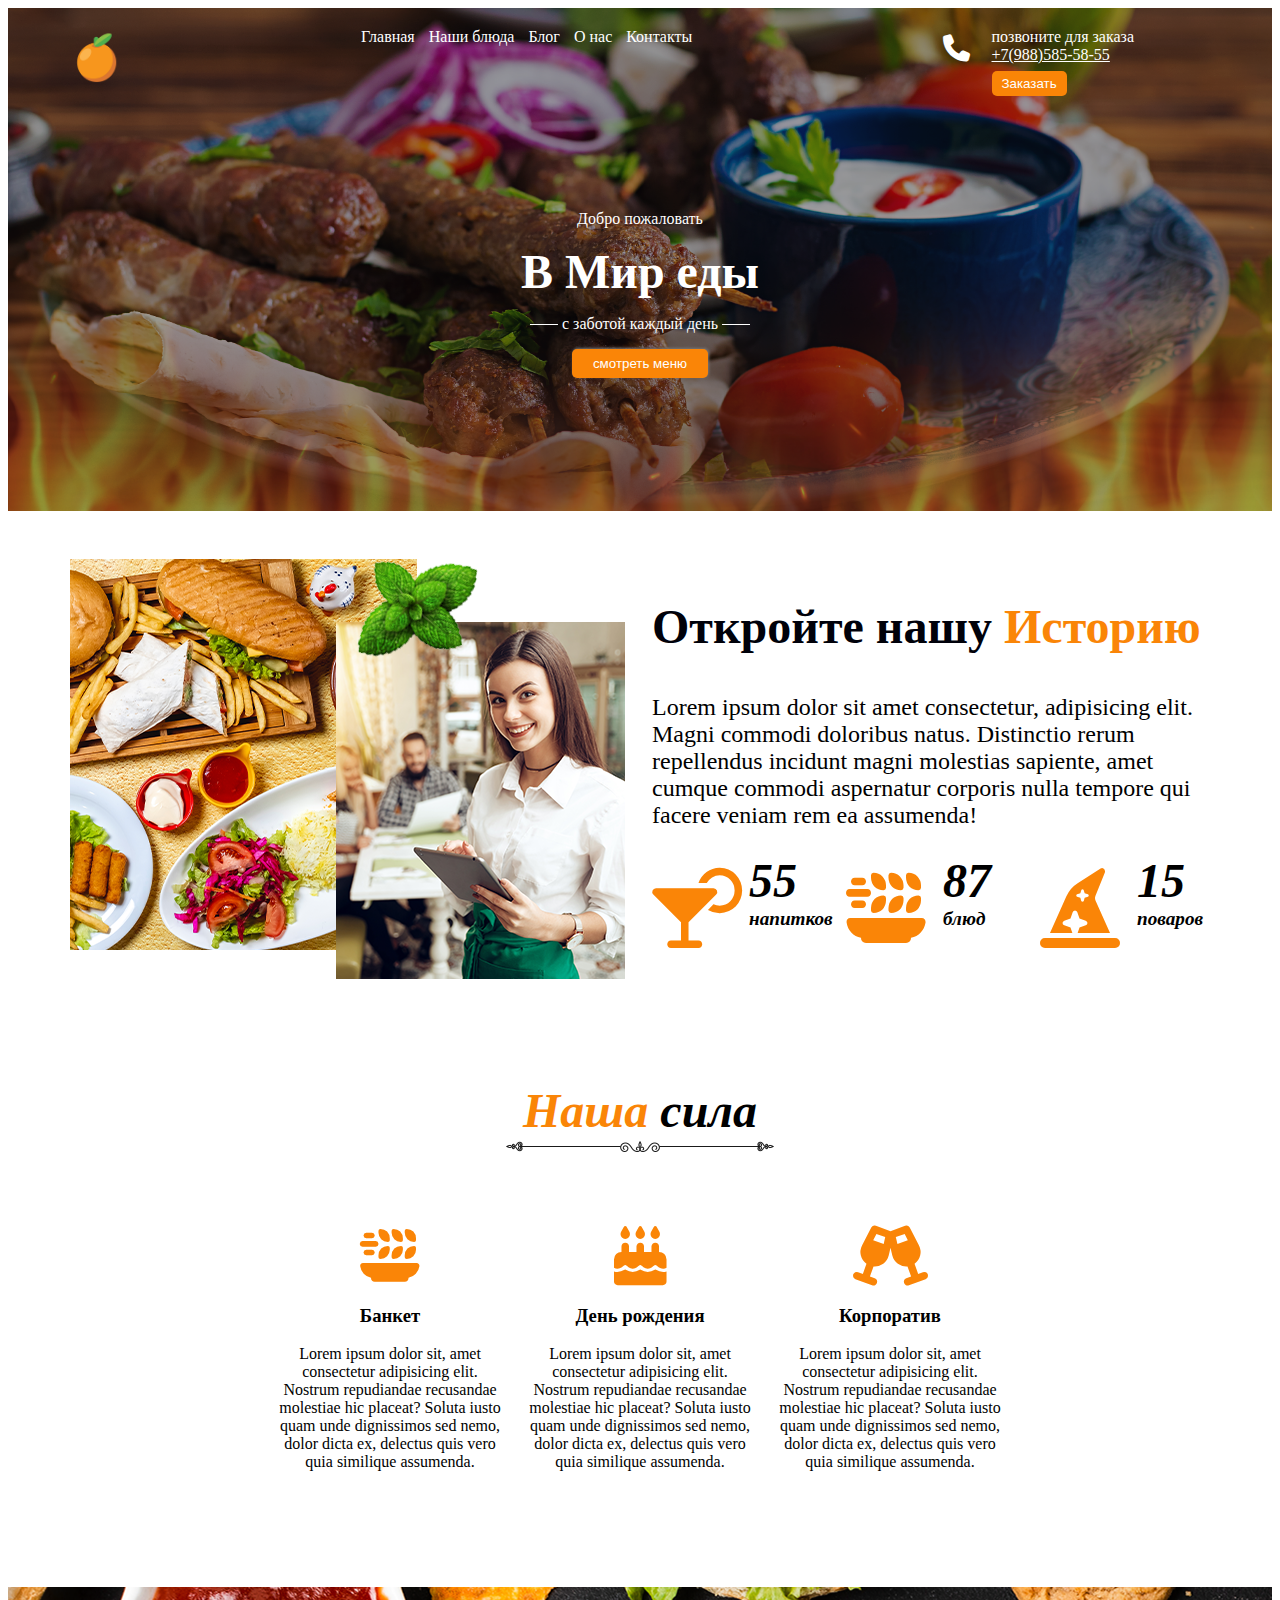
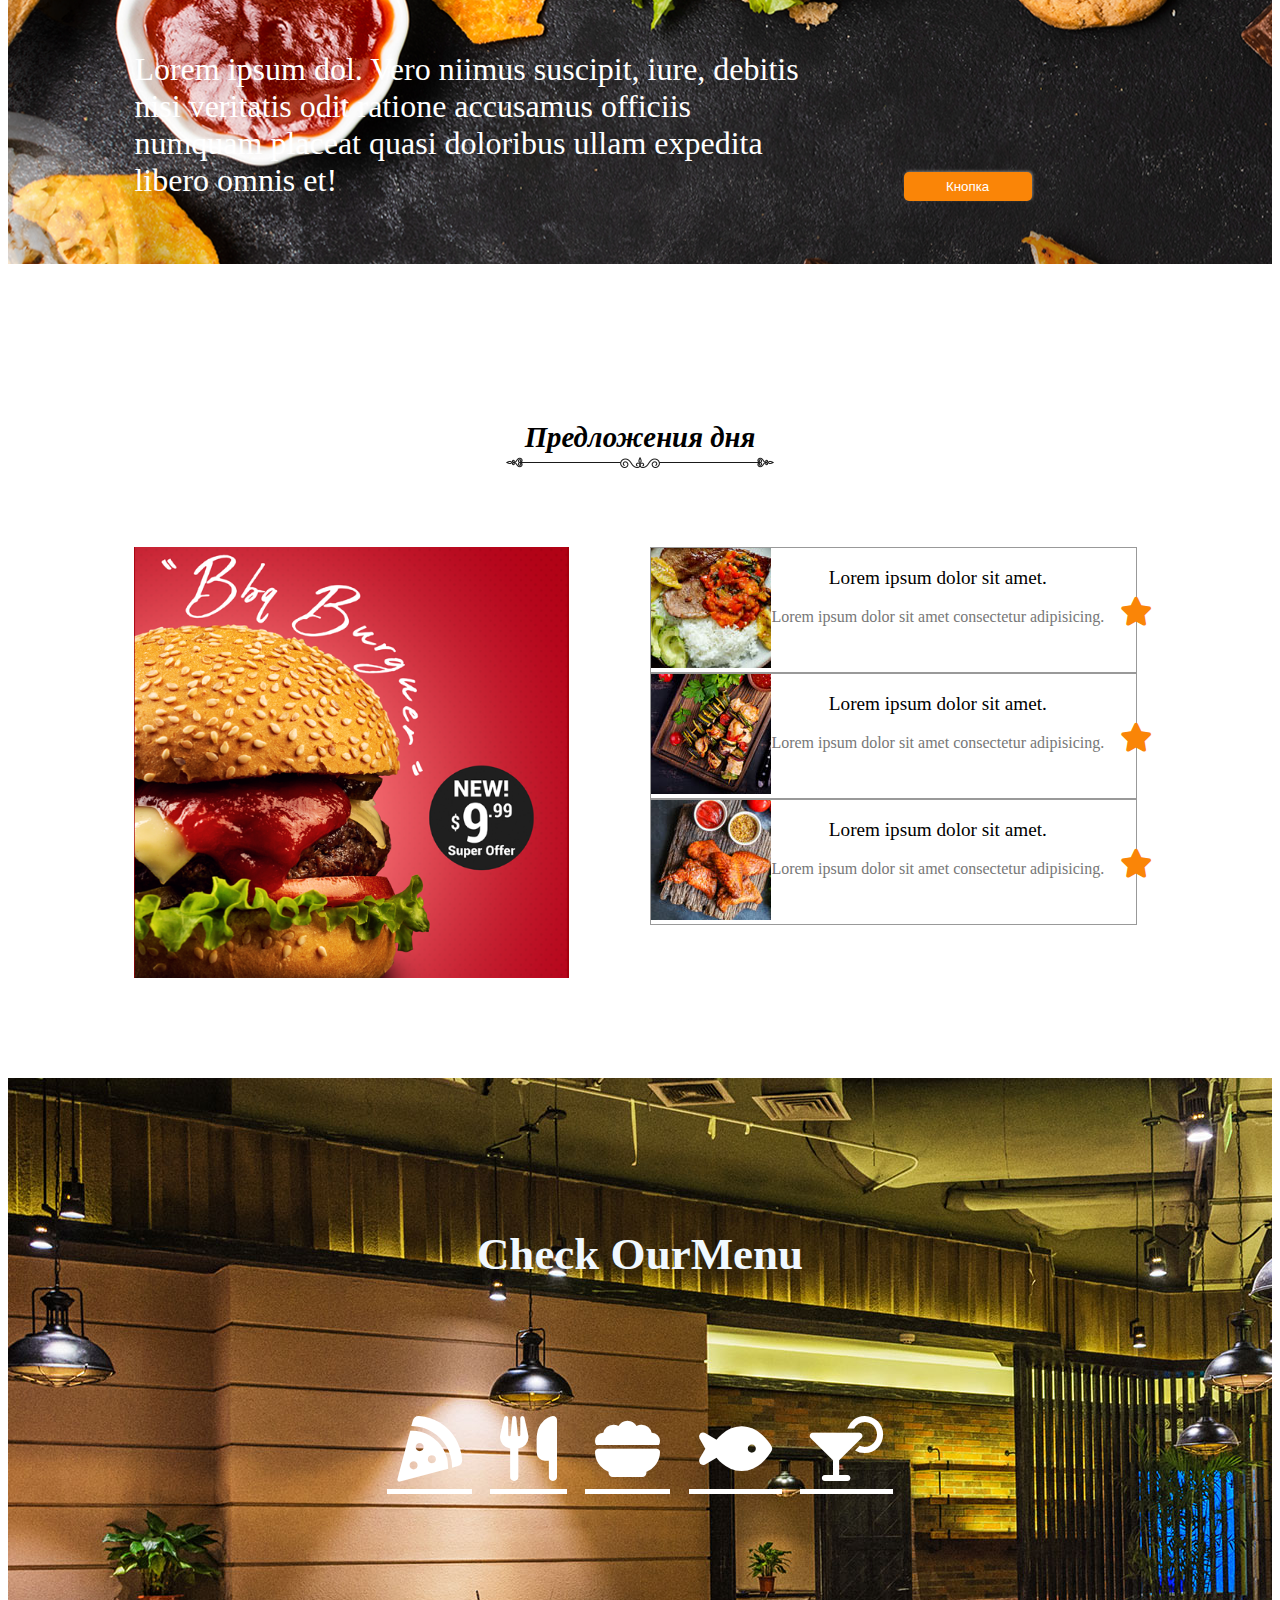
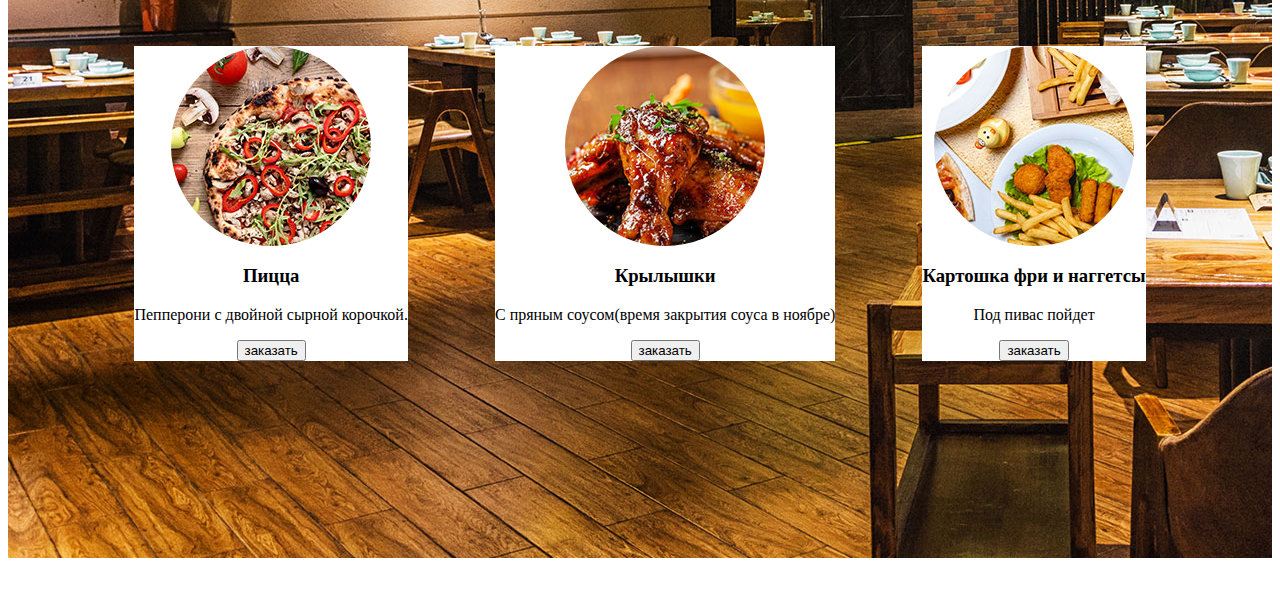
==== commit 1ef0938b: "section -our-menu, class Work" ====
--- a/index.html
+++ b/index.html
@@ -178,5 +178,42 @@
             </div>
         </div>
     </section>
+    <section class="Check-Our-Menu">
+        
+        <div class="block1">
+        <h2 class="sec-title1 text-font3">Check Our<span class="text-theme">Menu</span></h2>
+        <img src="img/sec-title-2.png" alt="">
+        </div>
+        <div class="block2">
+            <nav class="check-menu">
+            <span class="chs">
+                <a href="" class="sessdw"><i class="fa-solid fa-pizza-slice"></i></a>
+                <a href="" class="sessdw"><i class="fa-solid fa-utensils"></i></a>
+                <a href="" class="sessdw"><i class="fa-solid fa-bowl-food"></i></a>
+                <a href="" class="sessdw"><i class="fa-solid fa-fish"></i></a>
+                <a href="" class="sessdw"><i class="fa-solid fa-martini-glass-citrus"></i></a>
+            </span>
+            </nav>
+        </div>
+        <div class="altens-Menu">
+            <div class="alten">
+                <div class="alten-img"><img src="img/food-menu-img-4-4.jpg" alt=""></div>
+                <h3>Пицца</h3>
+                <p>Пепперони с двойной сырной корочкой.</p>
+                <button>заказать</button>
+                </div>
+                <div class="alten">
+            <div class="alten-img"><img src="img/food-menu-img-433.jpg" alt=""></div>
+            <h3>Крылышки</h3>
+            <p>С пряным соусом(время закрытия соуса в ноябре)</p>
+            <button>заказать</button>
+        </div>
+        <div class="alten">
+    <div class="alten-img"><img src="img/food-menu-img-444.jpg" alt=""></div>
+        <h3>Картошка фри и наггетсы</h3>
+        <p>Под пивас пойдет</p>
+        <button>заказать</button></div>
+        </div>
+        </section>
 </body>
 </html>--- a/css/main.css
+++ b/css/main.css
@@ -236,7 +236,7 @@
     background-repeat: no-repeat;
 }
 .daily-offer .my-conainer .item-block{
-    display: flex;
+    /* display: flex; */
 }
 .daily-offer .my-conainer .item-block .item-icon i{
     color: #fa8507;
@@ -244,4 +244,79 @@
     top: 40%;
     right: -16px;
     font-size: 1.8rem;
-}+}
+/* German code */
+.Check-Our-Menu{
+    width: 100%;
+    height: 1104px;
+    background-image: url(../img/food-bg-4-1.jpg);
+    background-repeat: no-repeat;
+    
+}
+.block1{
+    display: block;
+    color: aliceblue;
+    text-align: center;
+    font-size: 30px;
+    margin-bottom: 70px;
+}
+.block1 h2{
+    padding-top: 150px;
+    margin-bottom: 0;
+}
+.block2{
+    display: block;
+    text-align: center;
+    font-size: 65px;
+
+}
+.chs .fa-solid{
+    color: #fff;
+    border-bottom:#fff 5px solid;
+    padding-bottom: 7px;
+    padding-left: 10px;
+    padding-right: 10px;
+}
+.check-menu{
+    
+    padding-top: 30px;
+    
+}
+
+.sessdw :hover{
+    border-bottom:#e7b039 5px solid;
+}
+.chs{
+    display: flex;
+    justify-content: space-between;
+    margin-left: auto;
+    margin-right: auto;
+    width: 40%;
+
+    
+}
+
+.altens-Menu{
+    width: 80%;
+    margin-top: 12%;
+    display: flex;
+    justify-content: space-between;
+    margin-left: auto;
+    margin-right: auto;
+}
+
+.alten{
+    background: #fff;
+    text-align: center;
+}
+
+.alten-img{
+    overflow: hidden;
+    width: 200px;
+    height: 200px;
+    border-radius: 120px;
+    text-align: center;
+    margin-left: auto;
+    margin-right: auto;
+}
+/* END German code */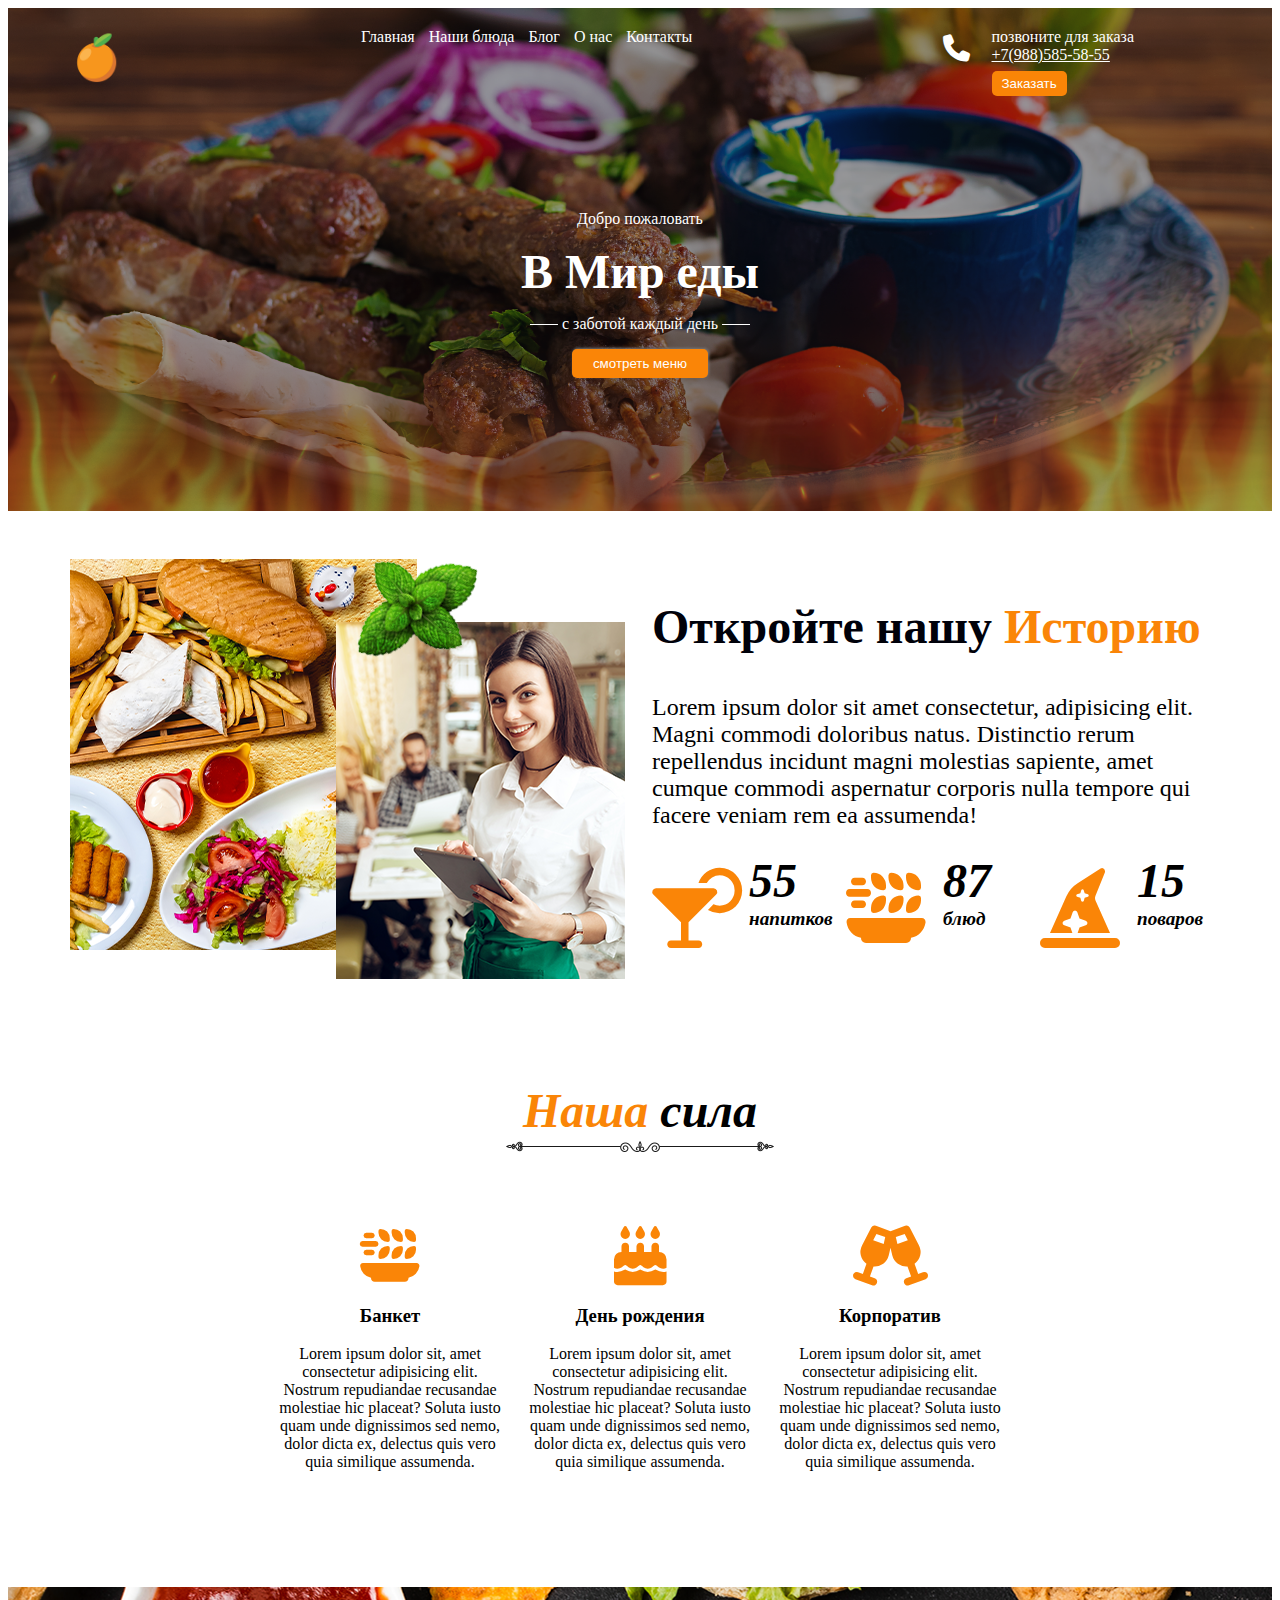
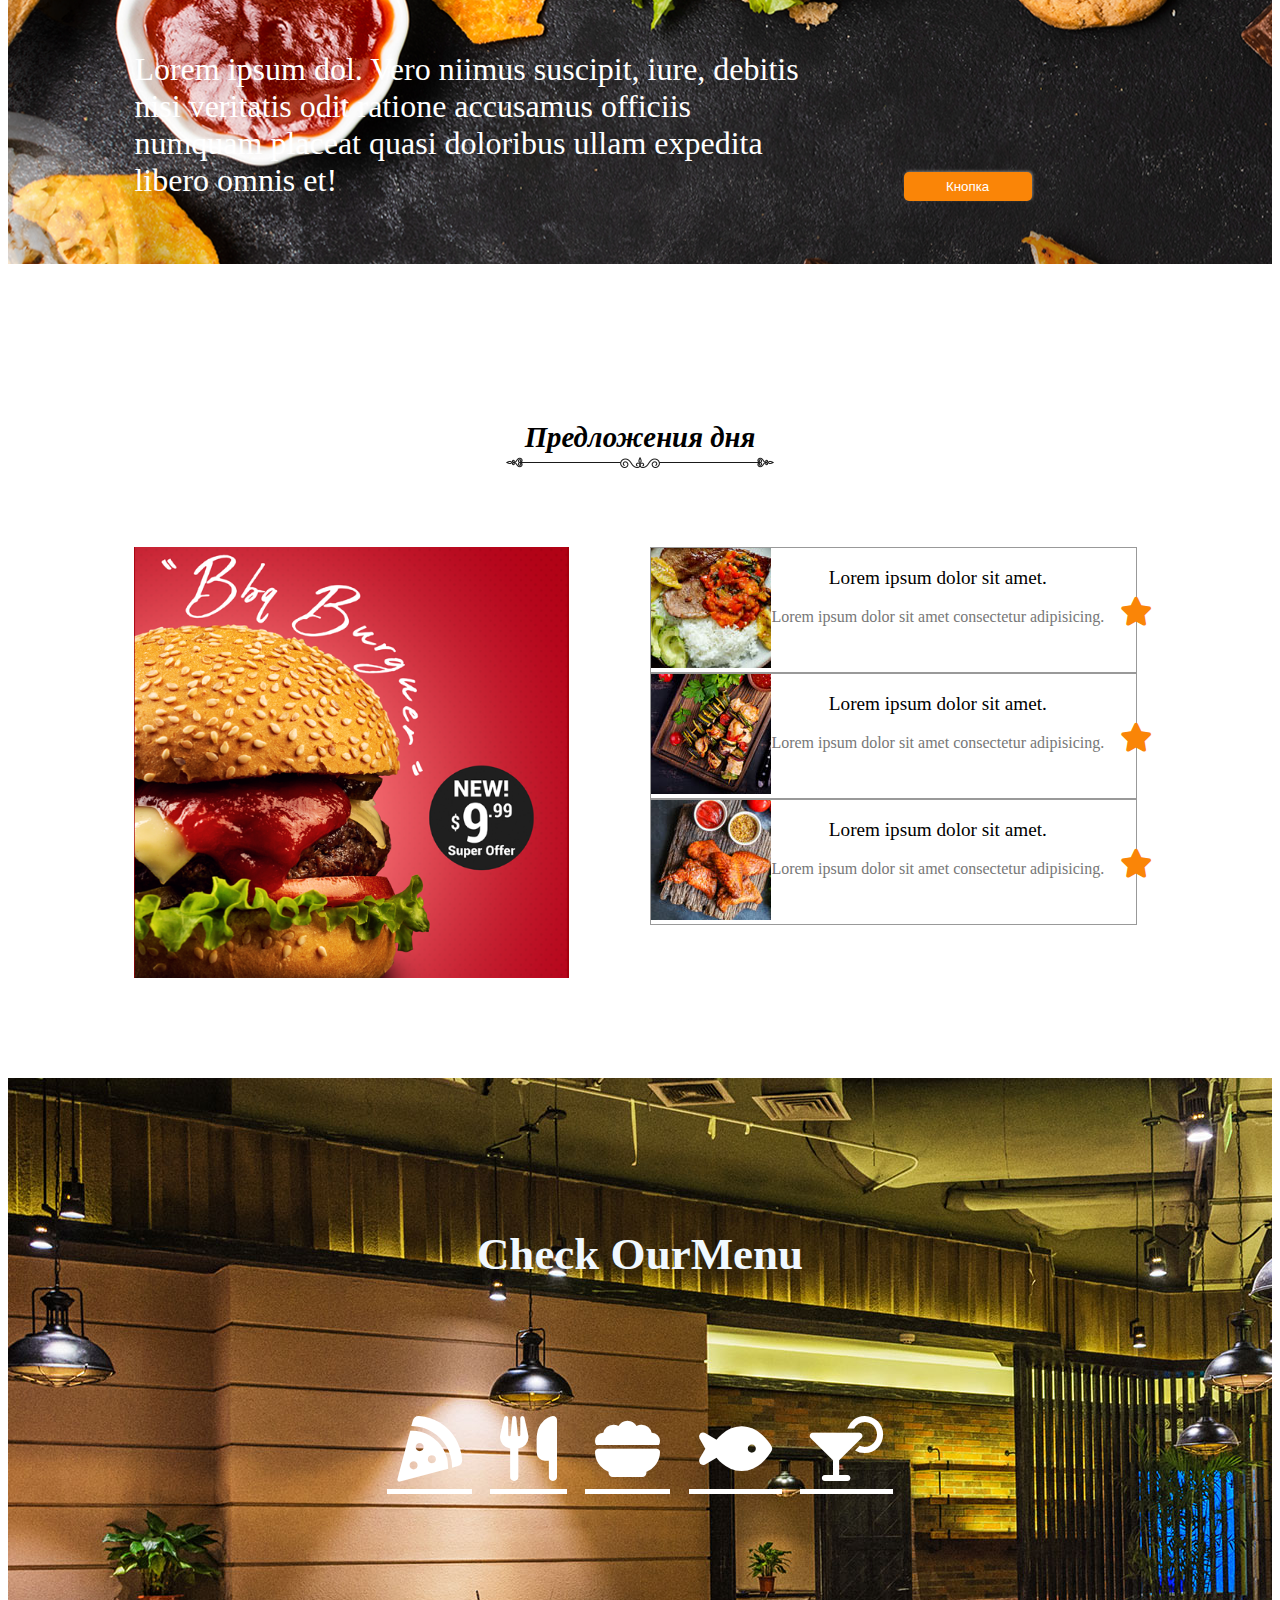
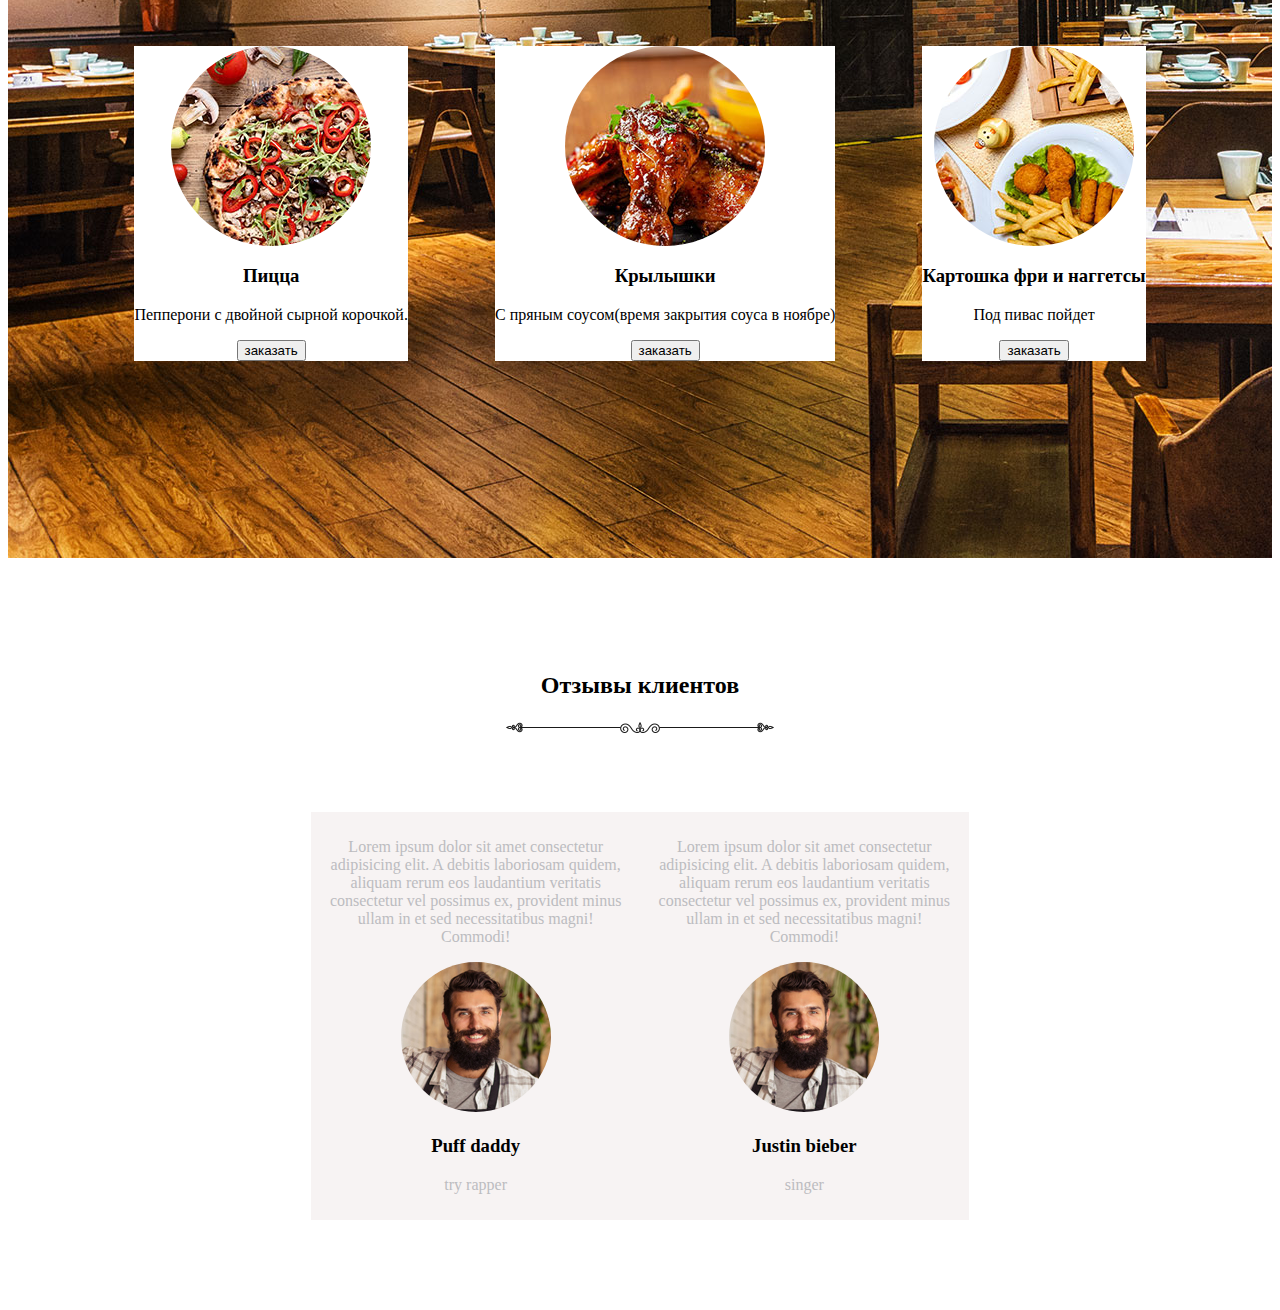
==== commit 3b850bfe: "section reviews DONE" ====
--- a/index.html
+++ b/index.html
@@ -215,5 +215,34 @@
         <button>заказать</button></div>
         </div>
         </section>
+        <!--  Arseniy code  -->
+        <section class="reviews">
+            <div class="header">
+                <h2>Отзывы клиентов</h2>
+                <img src="img/sec-title-1.png">
+            </div>
+            <div class="parents_class">
+                <div class="item-reviews">
+    
+                    <p> Lorem ipsum dolor sit amet consectetur adipisicing elit. A debitis laboriosam quidem, aliquam rerum eos laudantium veritatis consectetur vel possimus ex, provident minus ullam in et sed necessitatibus magni! Commodi!</p>
+                    <img src="img/testimonial-author-2-1.jpg">
+                    <h3> Puff daddy</h3>
+                    <p> try rapper</p>
+                    
+                    
+                </div>
+                <div class="item-reviews">
+                    
+                    <p> Lorem ipsum dolor sit amet consectetur adipisicing elit. A debitis laboriosam quidem, aliquam rerum eos laudantium veritatis consectetur vel possimus ex, provident minus ullam in et sed necessitatibus magni! Commodi!</p>
+                    <img src="img/testimonial-author-2-1.jpg">
+                    <h3> Justin bieber</h3>
+                    <p> singer</p>
+                    
+                    
+                </div>
+            </div>
+            
+        </section>
+        <!--  Arseniy code  -->
 </body>
 </html>--- a/css/main.css
+++ b/css/main.css
@@ -245,7 +245,7 @@
     right: -16px;
     font-size: 1.8rem;
 }
-/* German code */
+/* Arseniy code */
 .Check-Our-Menu{
     width: 100%;
     height: 1104px;
@@ -319,4 +319,42 @@
     margin-left: auto;
     margin-right: auto;
 }
-/* END German code */+/* END German code */
+/* END German code */
+
+.reviews .header 
+{
+ text-align: center;
+}
+.reviews
+{
+    margin: 90px 0;
+    
+}
+.item-reviews 
+{
+    width: 47%;
+    background-color: #f7f3f3;
+    text-align: center;
+    padding: 10px 10px;
+   
+}
+.item-reviews img 
+{
+    border-radius: 86px;
+
+}
+.parents_class
+{
+    display: flex;
+    justify-content: space-between;
+    width: 52%;
+    margin: 75px auto 0 auto;
+    
+
+}
+.item-reviews p
+{
+    color: #bcbcc0;
+}
+/* END Arseniy code */
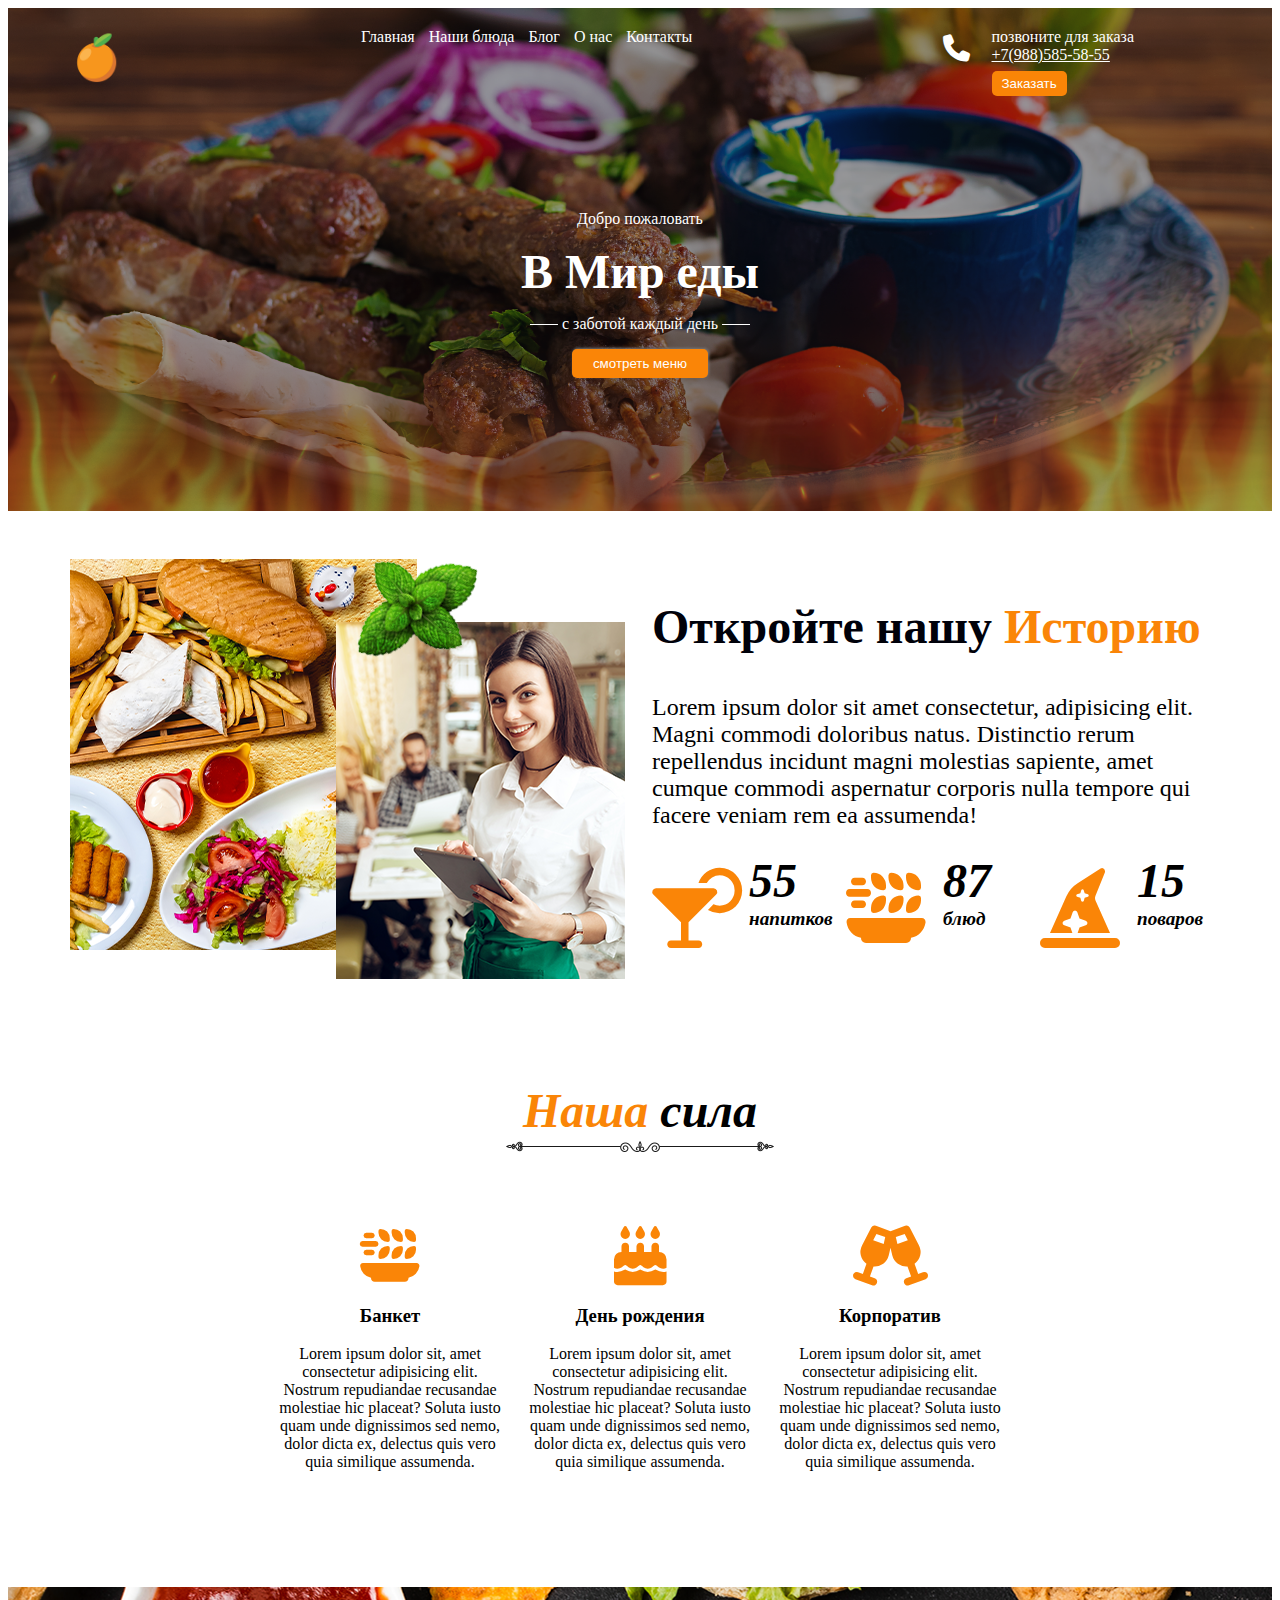
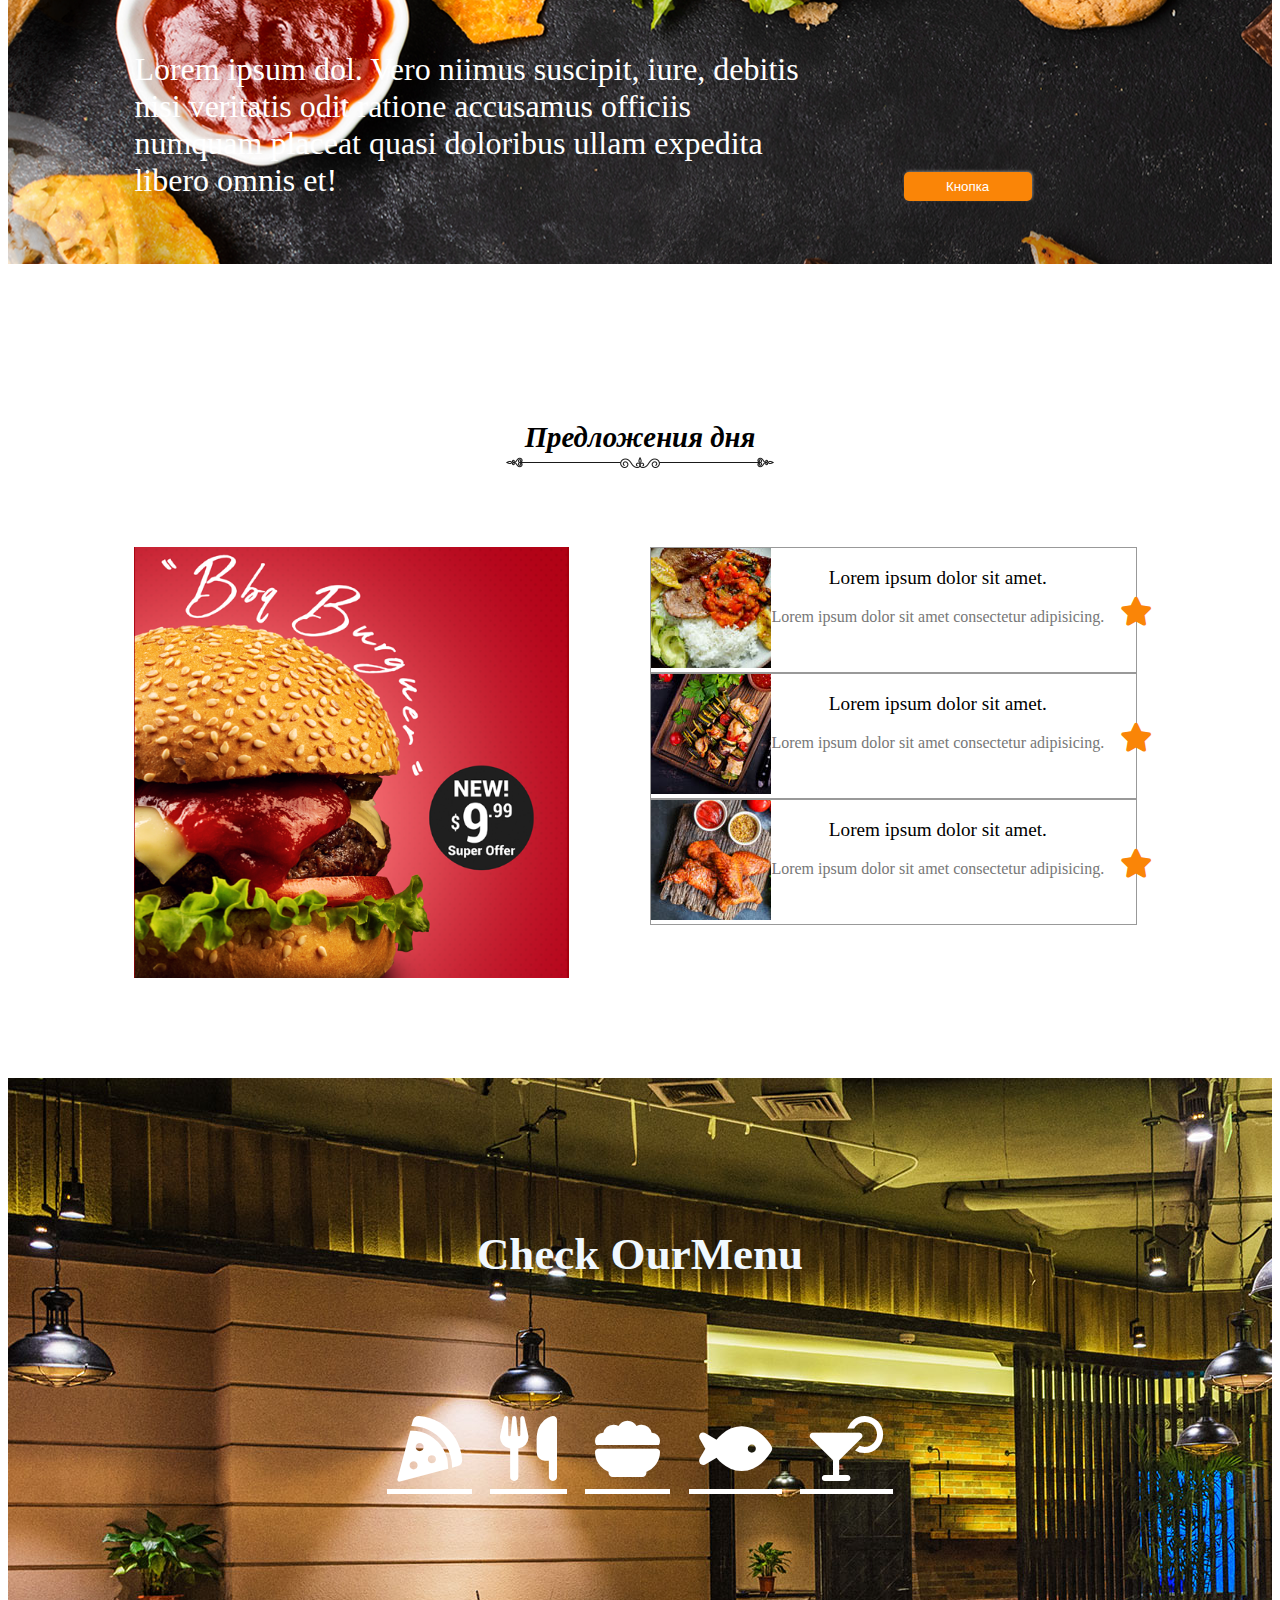
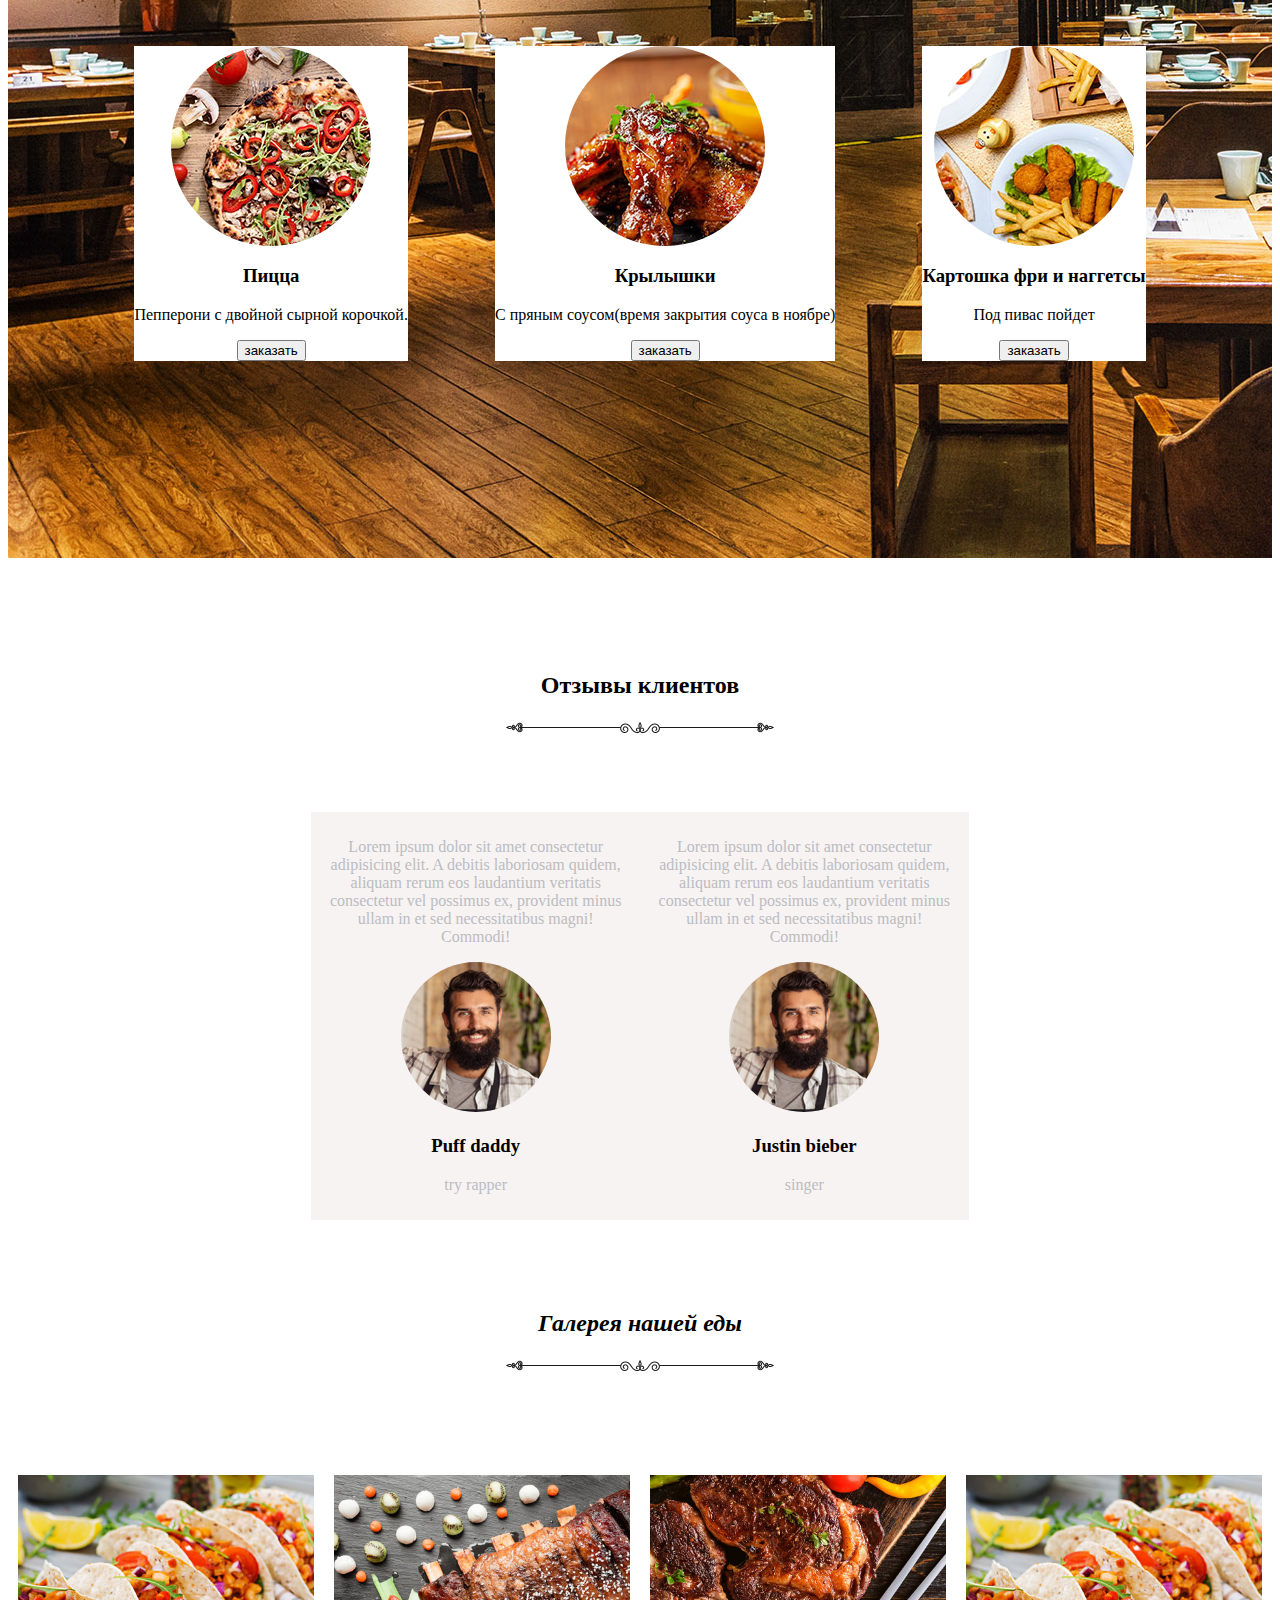
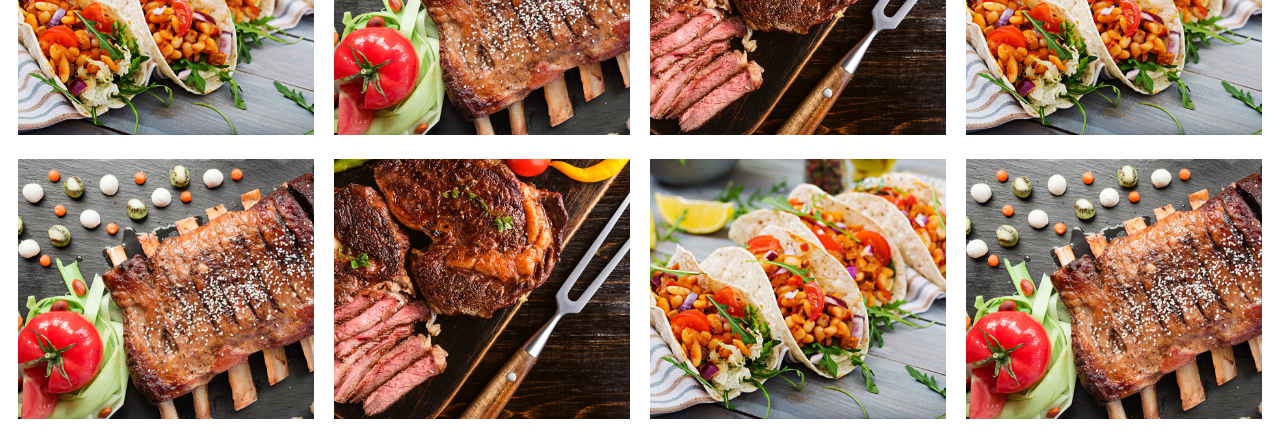
==== commit 169f2bb9: "section Gallery DONE, + hover effect" ====
--- a/index.html
+++ b/index.html
@@ -244,5 +244,69 @@
             
         </section>
         <!--  Arseniy code  -->
+        <section class="Galei">
+            <div class="header">
+                <h2>Галерея нашей еды</h2>
+                <img src="img/sec-title-1.png">
+            </div>
+            <div class="items-food">
+                <div class = "item">
+                    <img src="img/gallery-img-1-1.jpg">
+                    <div class="hover-block">
+                        <h3>Вкусное блюдо</h3>
+                        <p>Приготовлено на костре</p>
+                    </div>
+                </div>
+                <div class = "item">
+                    <img src="img/gallery-img-1-2.jpg">
+                    <div class="hover-block">
+                        <h3>Вкусное блюдо</h3>
+                        <p>Приготовлено на костре</p>
+                    </div>
+                </div>
+                <div class = "item">
+                    <img src="img/gallery-img-1-3.jpg">
+                    <div class="hover-block">
+                        <h3>Вкусное блюдо</h3>
+                        <p>Приготовлено на костре</p>
+                    </div>
+                </div>
+                <div class = "item">
+                    <img src="img/gallery-img-1-1.jpg">
+                    <div class="hover-block">
+                        <h3>Вкусное блюдо</h3>
+                        <p>Приготовлено на костре</p>
+                    </div>
+                </div>
+                <div class = "item">
+                    <img src="img/gallery-img-1-2.jpg">
+                    <div class="hover-block">
+                        <h3>Вкусное блюдо</h3>
+                        <p>Приготовлено на костре</p>
+                    </div>
+                </div>
+                <div class = "item">
+                    <img src="img/gallery-img-1-3.jpg">
+                    <div class="hover-block">
+                        <h3>Вкусное блюдо</h3>
+                        <p>Приготовлено на костре</p>
+                    </div>
+                </div>
+                <div class = "item">
+                    <img src="img/gallery-img-1-1.jpg">
+                    <div class="hover-block">
+                        <h3>Вкусное блюдо</h3>
+                        <p>Приготовлено на костре</p>
+                    </div>
+                </div>
+                <div class = "item">
+                    <img src="img/gallery-img-1-2.jpg">
+                    <div class="hover-block">
+                        <h3>Вкусное блюдо</h3>
+                        <p>Приготовлено на костре</p>
+                    </div>
+                </div>
+            </div>
+        </section>
 </body>
 </html>--- a/css/main.css
+++ b/css/main.css
@@ -358,3 +358,56 @@
     color: #bcbcc0;
 }
 /* END Arseniy code */
+.Galei .header
+{
+    text-align: center;
+    margin: 90px 0;
+    font-style: italic;
+
+
+
+
+}
+.Galei .items-food
+{
+    display: flex;
+    flex-wrap: wrap;
+
+
+}
+.Galei .item
+{
+    padding: 10px 10px;
+    width: 25%;
+    box-sizing: border-box;
+    position: relative;
+
+}
+.Galei .item img
+{
+    width: 100%;
+
+
+}
+/* hover-block */
+ .hover-block{
+    position: absolute;
+    z-index: -1;
+    top: 15px;
+    left: 15px;
+    color: #fff;
+    background-color: #0e0c0cad;
+    padding: 15px;
+    width: 76%;
+    height: 71%;
+    opacity: 0;
+    transition: opacity 0.8s;
+ }
+ .Galei .item:hover{
+    .hover-block{
+        z-index: 3;
+        opacity: 1;
+    }
+ }
+
+/* END hover-block */